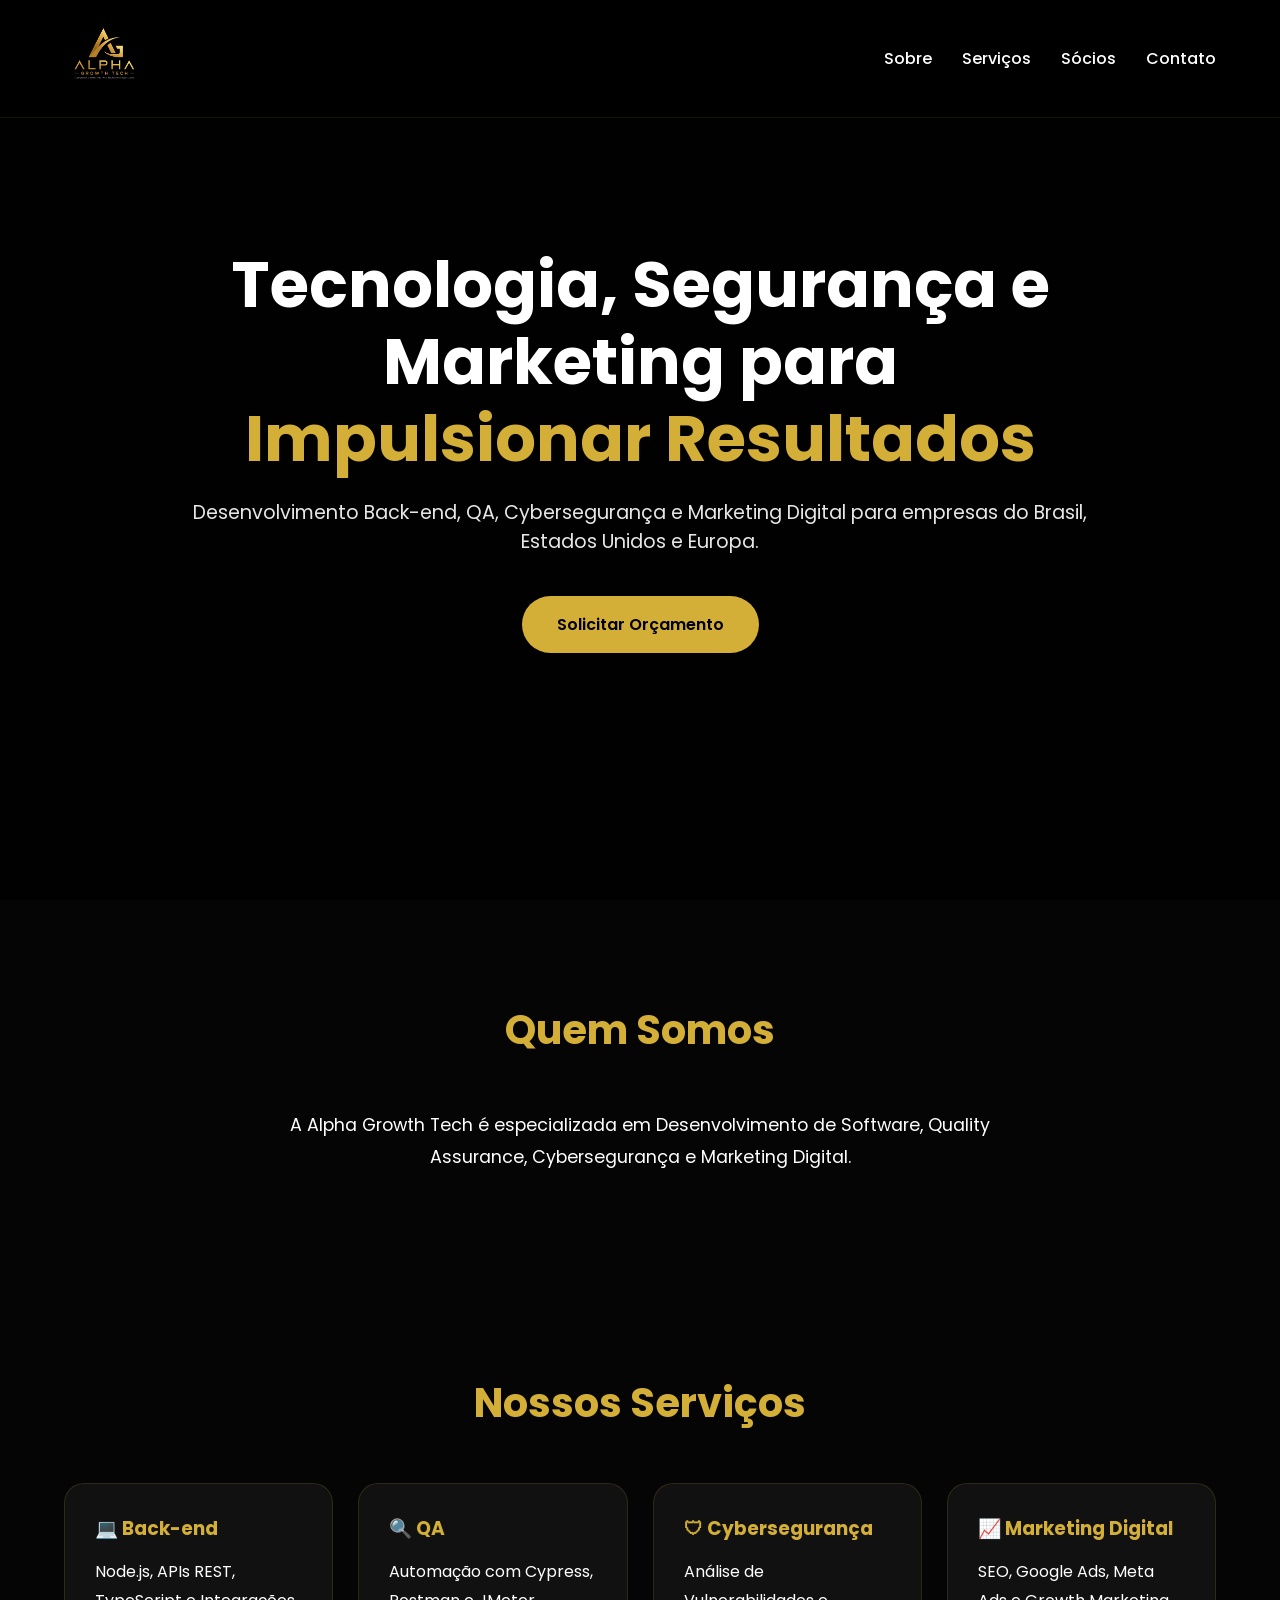
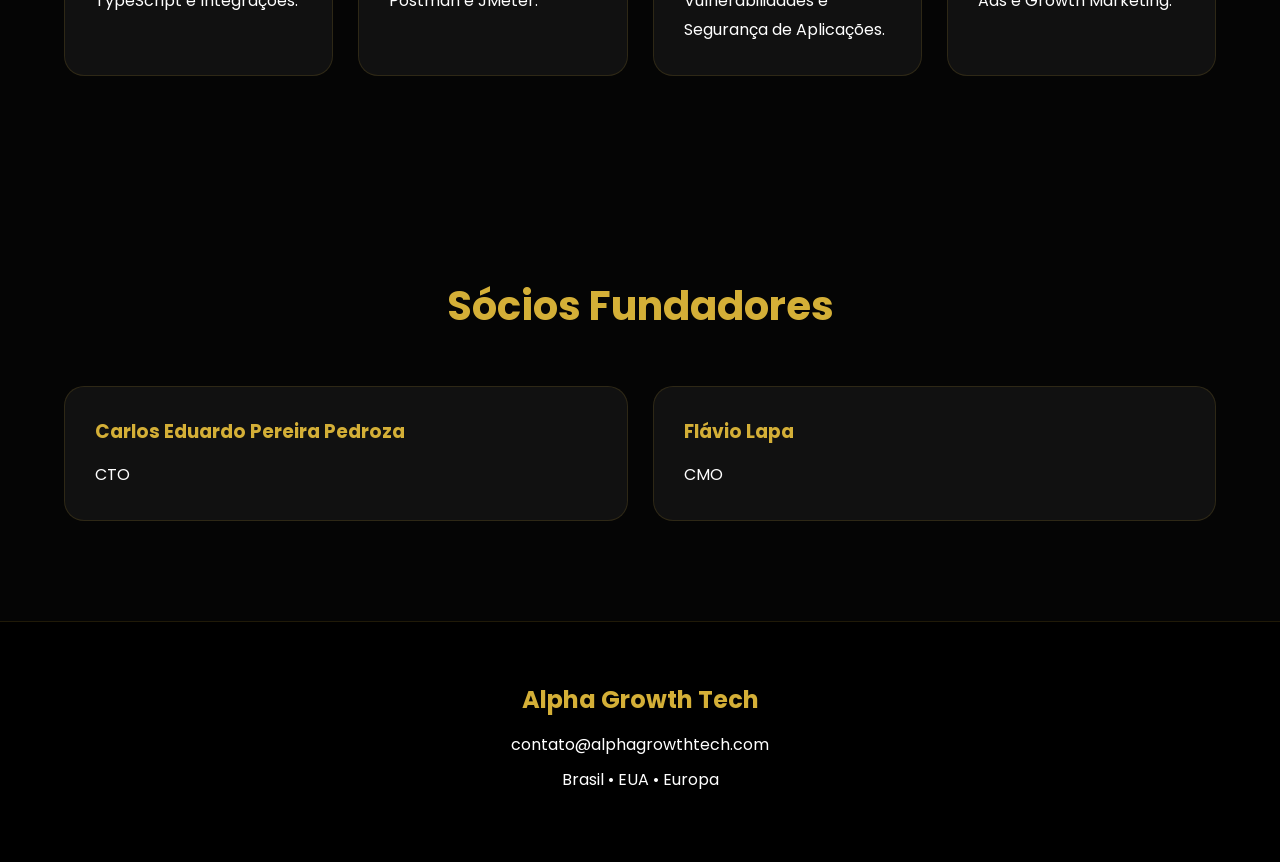
==== index.html @ e2455be3 "Primeira versão Alpha Growth Tech" ====
<!DOCTYPE html>
<html lang="pt-BR">
<head>
  <meta charset="UTF-8">
  <meta name="viewport" content="width=device-width, initial-scale=1.0">
  <title>Alpha Growth Tech</title>

  <link rel="stylesheet" href="css/style.css">

  <link href="https://fonts.googleapis.com/css2?family=Poppins:wght@300;400;500;600;700&display=swap" rel="stylesheet">
</head>

<body>

<header id="header">
  <div class="container nav">

    <div class="logo-container">
      <img src="assets/logo.png" alt="Alpha Growth Tech">
    </div>

    <nav>
      <a href="#sobre">Sobre</a>
      <a href="#servicos">Serviços</a>
      <a href="#socios">Sócios</a>
      <a href="#contato">Contato</a>
    </nav>

  </div>
</header>

<section class="hero">

  <div class="hero-content">

    <h1>
      Tecnologia, Segurança e Marketing para
      <span>Impulsionar Resultados</span>
    </h1>

    <p>
      Desenvolvimento Back-end, QA, Cybersegurança e Marketing Digital
      para empresas do Brasil, Estados Unidos e Europa.
    </p>

    <a href="#contato" class="btn">
      Solicitar Orçamento
    </a>

  </div>

</section>

<section id="sobre" class="section">

  <div class="container">

    <h2>Quem Somos</h2>

    <p>
      A Alpha Growth Tech é especializada em Desenvolvimento de Software,
      Quality Assurance, Cybersegurança e Marketing Digital.
    </p>

  </div>

</section>

<section id="servicos" class="section">

  <div class="container">

    <h2>Nossos Serviços</h2>

    <div class="cards">

      <div class="card">
        <h3>💻 Back-end</h3>
        <p>Node.js, APIs REST, TypeScript e Integrações.</p>
      </div>

      <div class="card">
        <h3>🔍 QA</h3>
        <p>Automação com Cypress, Postman e JMeter.</p>
      </div>

      <div class="card">
        <h3>🛡 Cybersegurança</h3>
        <p>Análise de Vulnerabilidades e Segurança de Aplicações.</p>
      </div>

      <div class="card">
        <h3>📈 Marketing Digital</h3>
        <p>SEO, Google Ads, Meta Ads e Growth Marketing.</p>
      </div>

    </div>

  </div>

</section>

<section id="socios" class="section">

  <div class="container">

    <h2>Sócios Fundadores</h2>

    <div class="cards">

      <div class="card">
        <h3>Carlos Eduardo Pereira Pedroza</h3>
        <p>CTO</p>
      </div>

      <div class="card">
        <h3>Flávio Lapa</h3>
        <p>CMO</p>
      </div>

    </div>

  </div>

</section>

<footer id="contato">

  <h2>Alpha Growth Tech</h2>

  <p>contato@alphagrowthtech.com</p>

  <p>Brasil • EUA • Europa</p>

</footer>

<script src="js/script.js"></script>

</body>
</html>
---- css/style.css ----
:root{
    --gold:#D4AF37;
    --gold-dark:#B8860B;
    --black:#050505;
    --dark:#111111;
    --white:#FFFFFF;
}

*{
    margin:0;
    padding:0;
    box-sizing:border-box;
    scroll-behavior:smooth;
}

body{
    font-family:'Poppins',sans-serif;
    background:var(--black);
    color:var(--white);
    overflow-x:hidden;
}

.container{
    width:90%;
    max-width:1200px;
    margin:auto;
}

/* HEADER */

header{
    position:fixed;
    width:100%;
    top:0;
    z-index:1000;
    background:rgba(0,0,0,.95);
    backdrop-filter:blur(10px);
    border-bottom:1px solid rgba(212,175,55,.1);
}

.nav{
    display:flex;
    justify-content:space-between;
    align-items:center;
    padding:15px 0;
}

.logo-container img{
    height:80px;
}

nav{
    display:flex;
    gap:30px;
}

nav a{
    text-decoration:none;
    color:white;
    transition:.3s;
    font-weight:500;
}

nav a:hover{
    color:var(--gold);
}

/* HERO */

.hero{
    min-height:100vh;

    display:flex;
    align-items:center;
    justify-content:center;
    text-align:center;

    background:
    linear-gradient(
    rgba(0,0,0,.85),
    rgba(0,0,0,.90)
    );
}

.hero-content{
    max-width:900px;
}

.hero h1{
    font-size:4rem;
    line-height:1.2;
    margin-bottom:20px;
}

.hero span{
    color:var(--gold);
}

.hero p{
    font-size:1.2rem;
    opacity:.9;
    margin-bottom:40px;
}

.btn{
    display:inline-block;

    padding:16px 35px;

    background:var(--gold);

    color:black;

    border-radius:50px;

    text-decoration:none;

    font-weight:600;

    transition:.3s;
}

.btn:hover{

    transform:translateY(-4px);

    box-shadow:
    0 0 30px rgba(212,175,55,.4);

}

/* SECTIONS */

.section{
    padding:100px 0;
}

.section h2{
    text-align:center;
    color:var(--gold);
    margin-bottom:50px;
    font-size:2.5rem;
}

/* CARDS */

.cards{

    display:grid;

    grid-template-columns:
    repeat(auto-fit,minmax(250px,1fr));

    gap:25px;

}

.card{

    background:var(--dark);

    padding:30px;

    border-radius:20px;

    border:1px solid rgba(212,175,55,.15);

    transition:.4s;

}

.card:hover{

    transform:translateY(-10px);

    border-color:var(--gold);

    box-shadow:
    0 0 30px rgba(212,175,55,.15);

}

.card h3{
    color:var(--gold);
    margin-bottom:15px;
}

.card p{
    line-height:1.8;
}

/* SOBRE */

#sobre p{
    text-align:center;
    max-width:800px;
    margin:auto;
    line-height:1.8;
    font-size:1.1rem;
}

/* FOOTER */

footer{

    background:#000;

    text-align:center;

    padding:60px 20px;

    border-top:
    1px solid rgba(212,175,55,.15);

}

footer h2{
    color:var(--gold);
    margin-bottom:15px;
}

footer p{
    margin-bottom:10px;
}

/* RESPONSIVO */

@media(max-width:768px){

.hero h1{
    font-size:2.3rem;
}

.hero p{
    font-size:1rem;
}

.nav{
    flex-direction:column;
}

nav{
    margin-top:15px;
    flex-wrap:wrap;
    justify-content:center;
}

.logo-container img{
    height:60px;
}

}
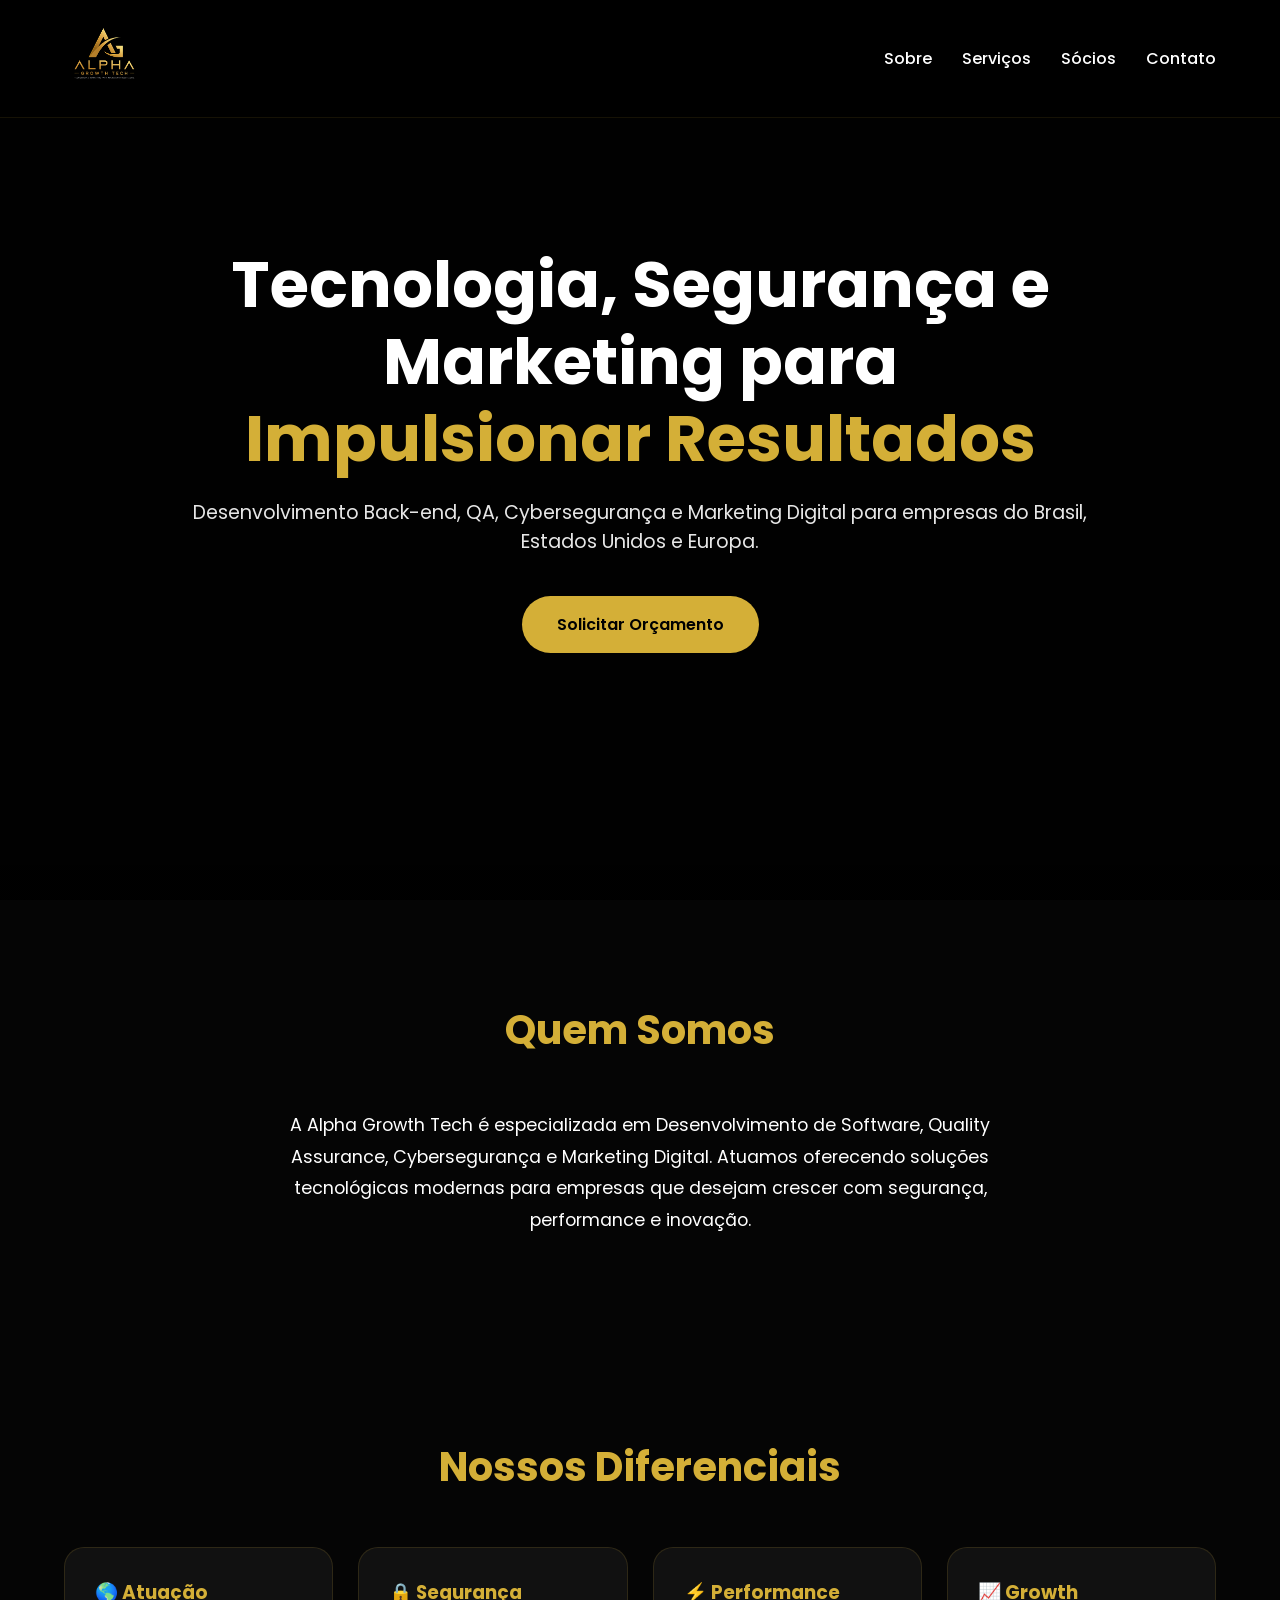
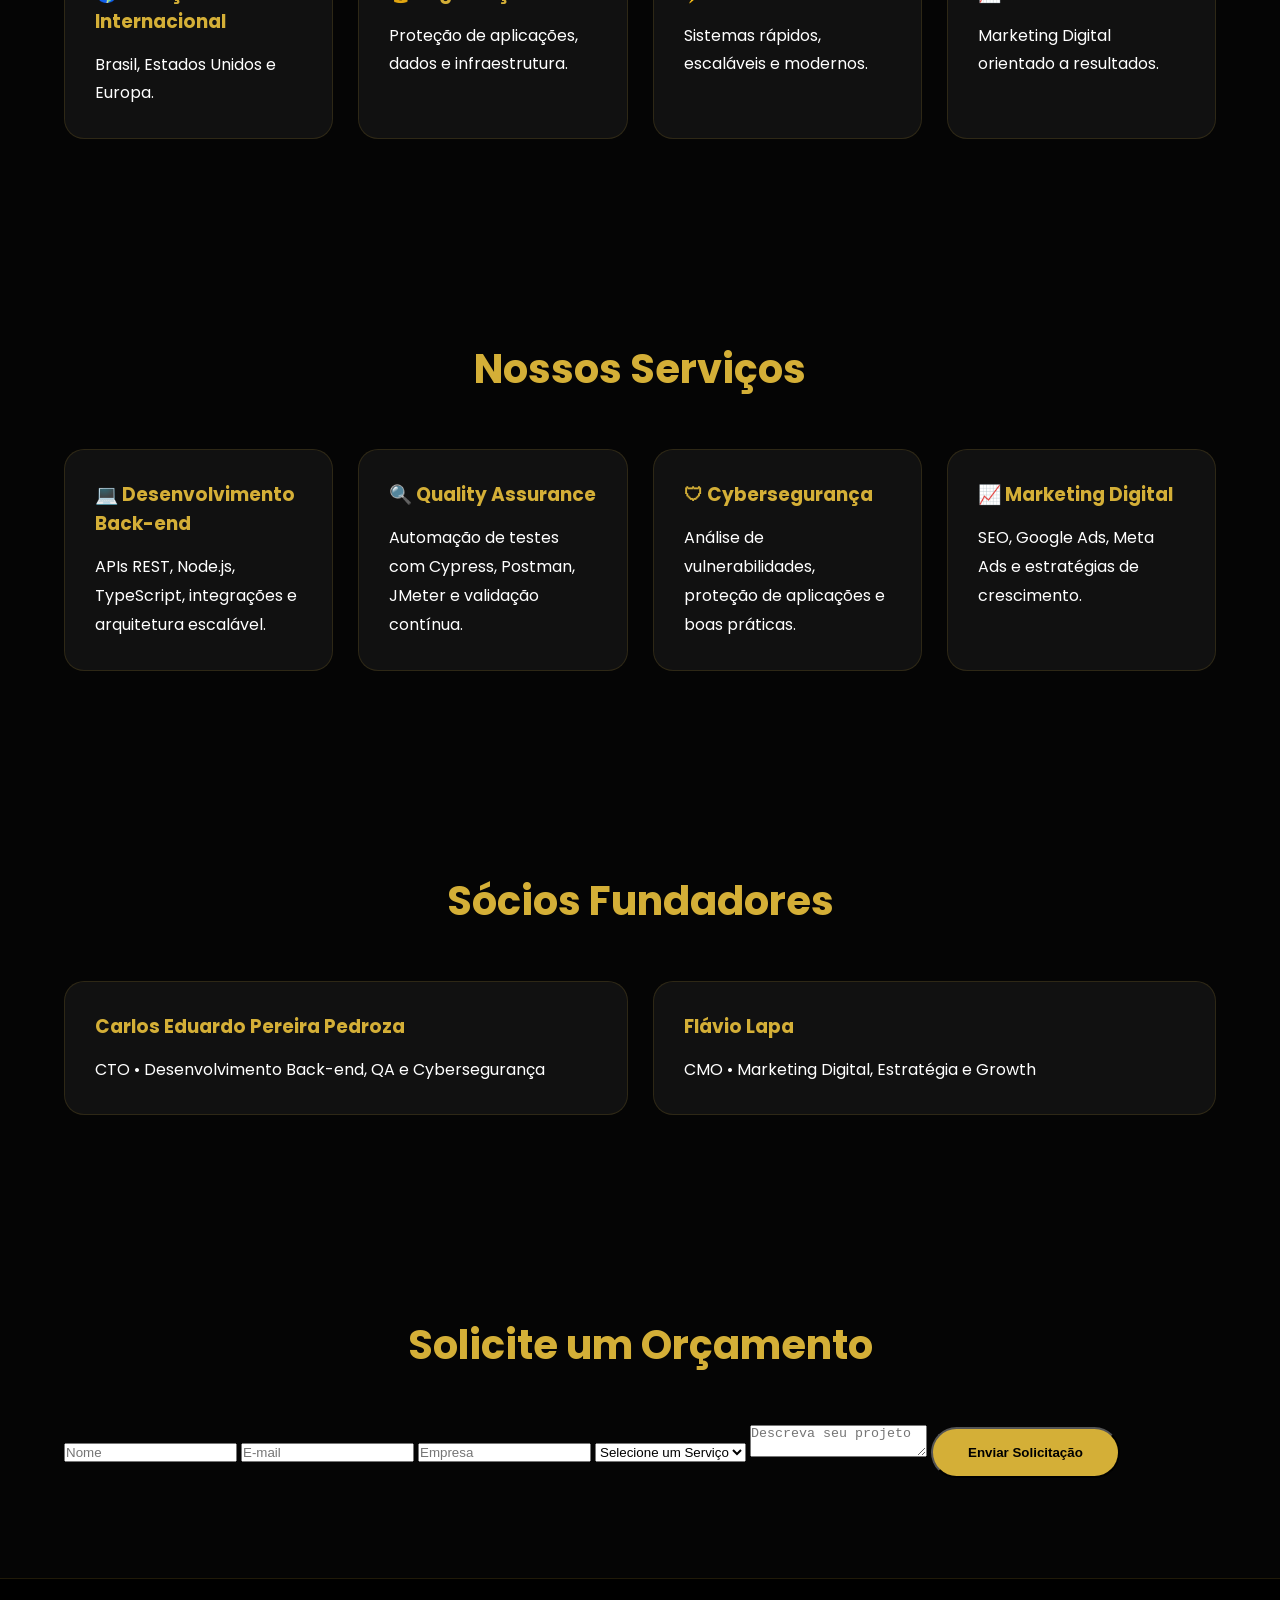
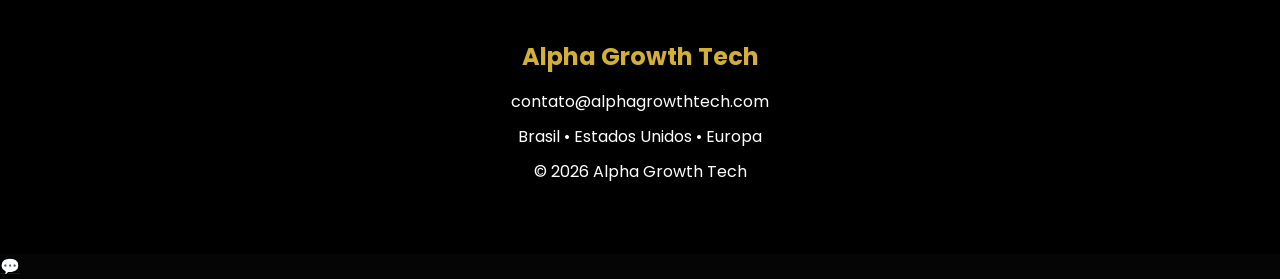
==== commit aafde98c: "Adiciona arquivo melhorias.md com checklist de melhorias futuras" ====
--- a/index.html
+++ b/index.html
@@ -2,141 +2,130 @@
 <!DOCTYPE html>
 <html lang="pt-BR">
 <head>
-  <meta charset="UTF-8">
-  <meta name="viewport" content="width=device-width, initial-scale=1.0">
-  <title>Alpha Growth Tech</title>
-
-  <link rel="stylesheet" href="css/style.css">
-
-  <link href="https://fonts.googleapis.com/css2?family=Poppins:wght@300;400;500;600;700&display=swap" rel="stylesheet">
+    <meta charset="UTF-8">
+    <meta name="viewport" content="width=device-width, initial-scale=1.0">
+    <title>Alpha Growth Tech</title>
+    <link rel="stylesheet" href="css/style.css">
+    <link href="https://fonts.googleapis.com/css2?family=Poppins:wght@300;400;500;600;700&display=swap" rel="stylesheet">
 </head>
-
 <body>
 
-<header id="header">
-  <div class="container nav">
+    <!-- HEADER -->
+    <header id="header">
+        <div class="container nav">
+            <div class="logo-container">
+                <img src="assets/logo.png" alt="Alpha Growth Tech" loading="lazy">
+            </div>
 
-    <div class="logo-container">
-      <img src="assets/logo.png" alt="Alpha Growth Tech">
-    </div>
+            <!-- Menu sempre visível -->
+            <nav>
+                <a href="#sobre">Sobre</a>
+                <a href="#servicos">Serviços</a>
+                <a href="#socios">Sócios</a>
+                <a href="#contato">Contato</a>
+            </nav>
+        </div>
+    </header>
 
-    <nav>
-      <a href="#sobre">Sobre</a>
-      <a href="#servicos">Serviços</a>
-      <a href="#socios">Sócios</a>
-      <a href="#contato">Contato</a>
-    </nav>
+    <!-- HERO -->
+    <section class="hero">
+        <div class="hero-content">
+            <h1>
+                Tecnologia, Segurança e Marketing para
+                <span>Impulsionar Resultados</span>
+            </h1>
+            <p>
+                Desenvolvimento Back-end, QA, Cybersegurança e Marketing Digital
+                para empresas do Brasil, Estados Unidos e Europa.
+            </p>
+            <a href="#contato" class="btn">Solicitar Orçamento</a>
+        </div>
+    </section>
 
-  </div>
-</header>
+    <!-- SOBRE -->
+    <section id="sobre" class="section">
+        <div class="container">
+            <h2>Quem Somos</h2>
+            <p>
+                A Alpha Growth Tech é especializada em Desenvolvimento de Software,
+                Quality Assurance, Cybersegurança e Marketing Digital.
+                Atuamos oferecendo soluções tecnológicas modernas para empresas
+                que desejam crescer com segurança, performance e inovação.
+            </p>
+        </div>
+    </section>
 
-<section class="hero">
+    <!-- ESTATÍSTICAS -->
+    <section class="section stats">
+        <div class="container">
+            <h2>Nossos Diferenciais</h2>
+            <div class="cards">
+                <div class="card"><h3>🌎 Atuação Internacional</h3><p>Brasil, Estados Unidos e Europa.</p></div>
+                <div class="card"><h3>🔒 Segurança</h3><p>Proteção de aplicações, dados e infraestrutura.</p></div>
+                <div class="card"><h3>⚡ Performance</h3><p>Sistemas rápidos, escaláveis e modernos.</p></div>
+                <div class="card"><h3>📈 Growth</h3><p>Marketing Digital orientado a resultados.</p></div>
+            </div>
+        </div>
+    </section>
 
-  <div class="hero-content">
+    <!-- SERVIÇOS -->
+    <section id="servicos" class="section">
+        <div class="container">
+            <h2>Nossos Serviços</h2>
+            <div class="cards">
+                <div class="card"><h3>💻 Desenvolvimento Back-end</h3><p>APIs REST, Node.js, TypeScript, integrações e arquitetura escalável.</p></div>
+                <div class="card"><h3>🔍 Quality Assurance</h3><p>Automação de testes com Cypress, Postman, JMeter e validação contínua.</p></div>
+                <div class="card"><h3>🛡 Cybersegurança</h3><p>Análise de vulnerabilidades, proteção de aplicações e boas práticas.</p></div>
+                <div class="card"><h3>📈 Marketing Digital</h3><p>SEO, Google Ads, Meta Ads e estratégias de crescimento.</p></div>
+            </div>
+        </div>
+    </section>
 
-    <h1>
-      Tecnologia, Segurança e Marketing para
-      <span>Impulsionar Resultados</span>
-    </h1>
+    <!-- SÓCIOS -->
+    <section id="socios" class="section">
+        <div class="container">
+            <h2>Sócios Fundadores</h2>
+            <div class="cards">
+                <div class="card"><h3>Carlos Eduardo Pereira Pedroza</h3><p>CTO • Desenvolvimento Back-end, QA e Cybersegurança</p></div>
+                <div class="card"><h3>Flávio Lapa</h3><p>CMO • Marketing Digital, Estratégia e Growth</p></div>
+            </div>
+        </div>
+    </section>
 
-    <p>
-      Desenvolvimento Back-end, QA, Cybersegurança e Marketing Digital
-      para empresas do Brasil, Estados Unidos e Europa.
-    </p>
+    <!-- CONTATO -->
+    <section id="contato" class="section">
+        <div class="container">
+            <h2>Solicite um Orçamento</h2>
+            <form class="contact-form" action="https://formsubmit.co/contato@alphagrowthtech.com" method="POST">
+                <input type="text" name="nome" placeholder="Nome" required>
+                <input type="email" name="email" placeholder="E-mail" required>
+                <input type="text" name="empresa" placeholder="Empresa">
+                <select name="servico">
+                    <option>Selecione um Serviço</option>
+                    <option>Back-end</option>
+                    <option>QA</option>
+                    <option>Cybersegurança</option>
+                    <option>Marketing Digital</option>
+                </select>
+                <textarea name="mensagem" placeholder="Descreva seu projeto"></textarea>
+                <button type="submit" class="btn">Enviar Solicitação</button>
+            </form>
+        </div>
+    </section>
 
-    <a href="#contato" class="btn">
-      Solicitar Orçamento
+    <!-- FOOTER -->
+    <footer id="footer">
+        <h2>Alpha Growth Tech</h2>
+        <p>contato@alphagrowthtech.com</p>
+        <p>Brasil • Estados Unidos • Europa</p>
+        <p>© 2026 Alpha Growth Tech</p>
+    </footer>
+
+    <!-- WHATSAPP -->
+    <a href="https://wa.me/55525252525" class="whatsapp" target="_blank" rel="noopener noreferrer" aria-label="Abrir conversa no WhatsApp">
+        💬
     </a>
 
-  </div>
-
-</section>
-
-<section id="sobre" class="section">
-
-  <div class="container">
-
-    <h2>Quem Somos</h2>
-
-    <p>
-      A Alpha Growth Tech é especializada em Desenvolvimento de Software,
-      Quality Assurance, Cybersegurança e Marketing Digital.
-    </p>
-
-  </div>
-
-</section>
-
-<section id="servicos" class="section">
-
-  <div class="container">
-
-    <h2>Nossos Serviços</h2>
-
-    <div class="cards">
-
-      <div class="card">
-        <h3>💻 Back-end</h3>
-        <p>Node.js, APIs REST, TypeScript e Integrações.</p>
-      </div>
-
-      <div class="card">
-        <h3>🔍 QA</h3>
-        <p>Automação com Cypress, Postman e JMeter.</p>
-      </div>
-
-      <div class="card">
-        <h3>🛡 Cybersegurança</h3>
-        <p>Análise de Vulnerabilidades e Segurança de Aplicações.</p>
-      </div>
-
-      <div class="card">
-        <h3>📈 Marketing Digital</h3>
-        <p>SEO, Google Ads, Meta Ads e Growth Marketing.</p>
-      </div>
-
-    </div>
-
-  </div>
-
-</section>
-
-<section id="socios" class="section">
-
-  <div class="container">
-
-    <h2>Sócios Fundadores</h2>
-
-    <div class="cards">
-
-      <div class="card">
-        <h3>Carlos Eduardo Pereira Pedroza</h3>
-        <p>CTO</p>
-      </div>
-
-      <div class="card">
-        <h3>Flávio Lapa</h3>
-        <p>CMO</p>
-      </div>
-
-    </div>
-
-  </div>
-
-</section>
-
-<footer id="contato">
-
-  <h2>Alpha Growth Tech</h2>
-
-  <p>contato@alphagrowthtech.com</p>
-
-  <p>Brasil • EUA • Europa</p>
-
-</footer>
-
-<script src="js/script.js"></script>
-
+    <!-- Sem script para menu -->
 </body>
 </html>
-
--- a/css/style.css
+++ b/css/style.css
@@ -34,7 +34,9 @@
     top:0;
     z-index:1000;
     background:rgba(0,0,0,.95);
-    backdrop-filter:blur(10px);
+    
+    /* backdrop-filter:blur(10px);/* fallback para navegadores sem suporte */
+    
     border-bottom:1px solid rgba(212,175,55,.1);
 }
 
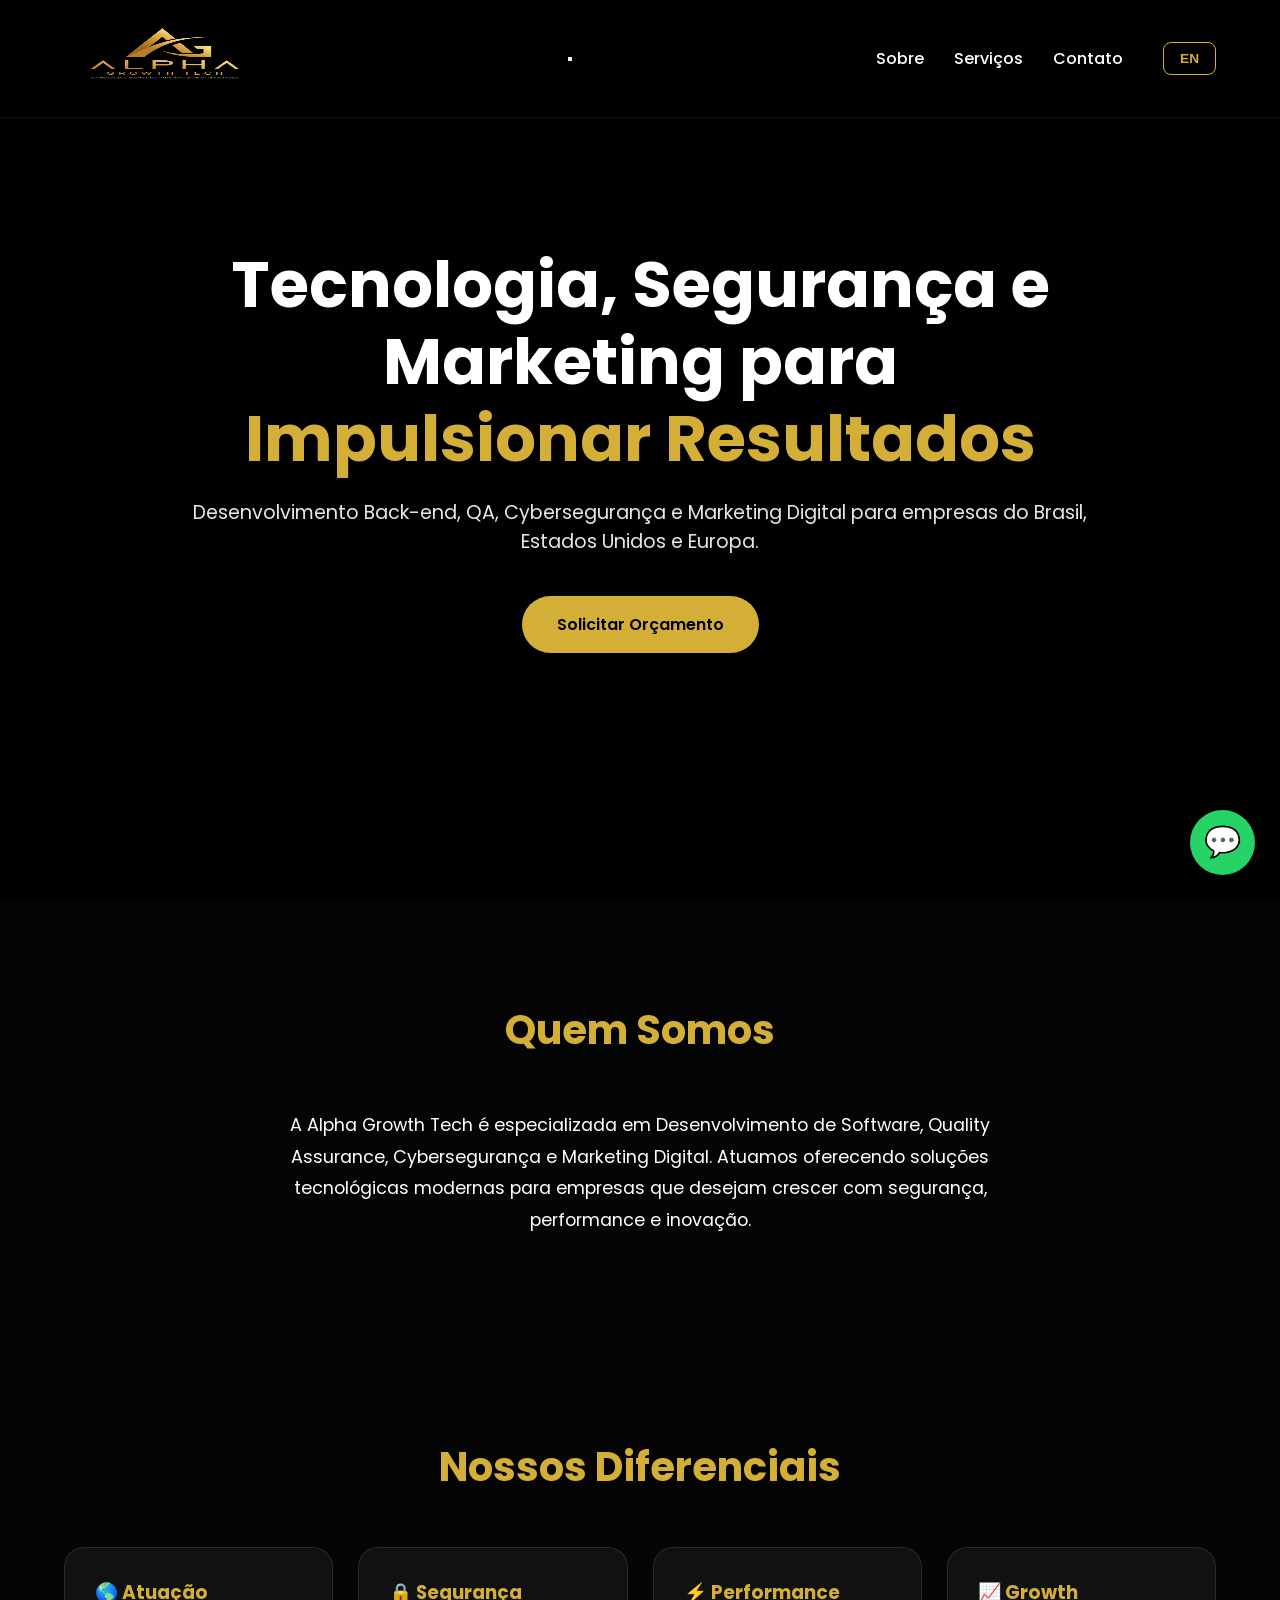
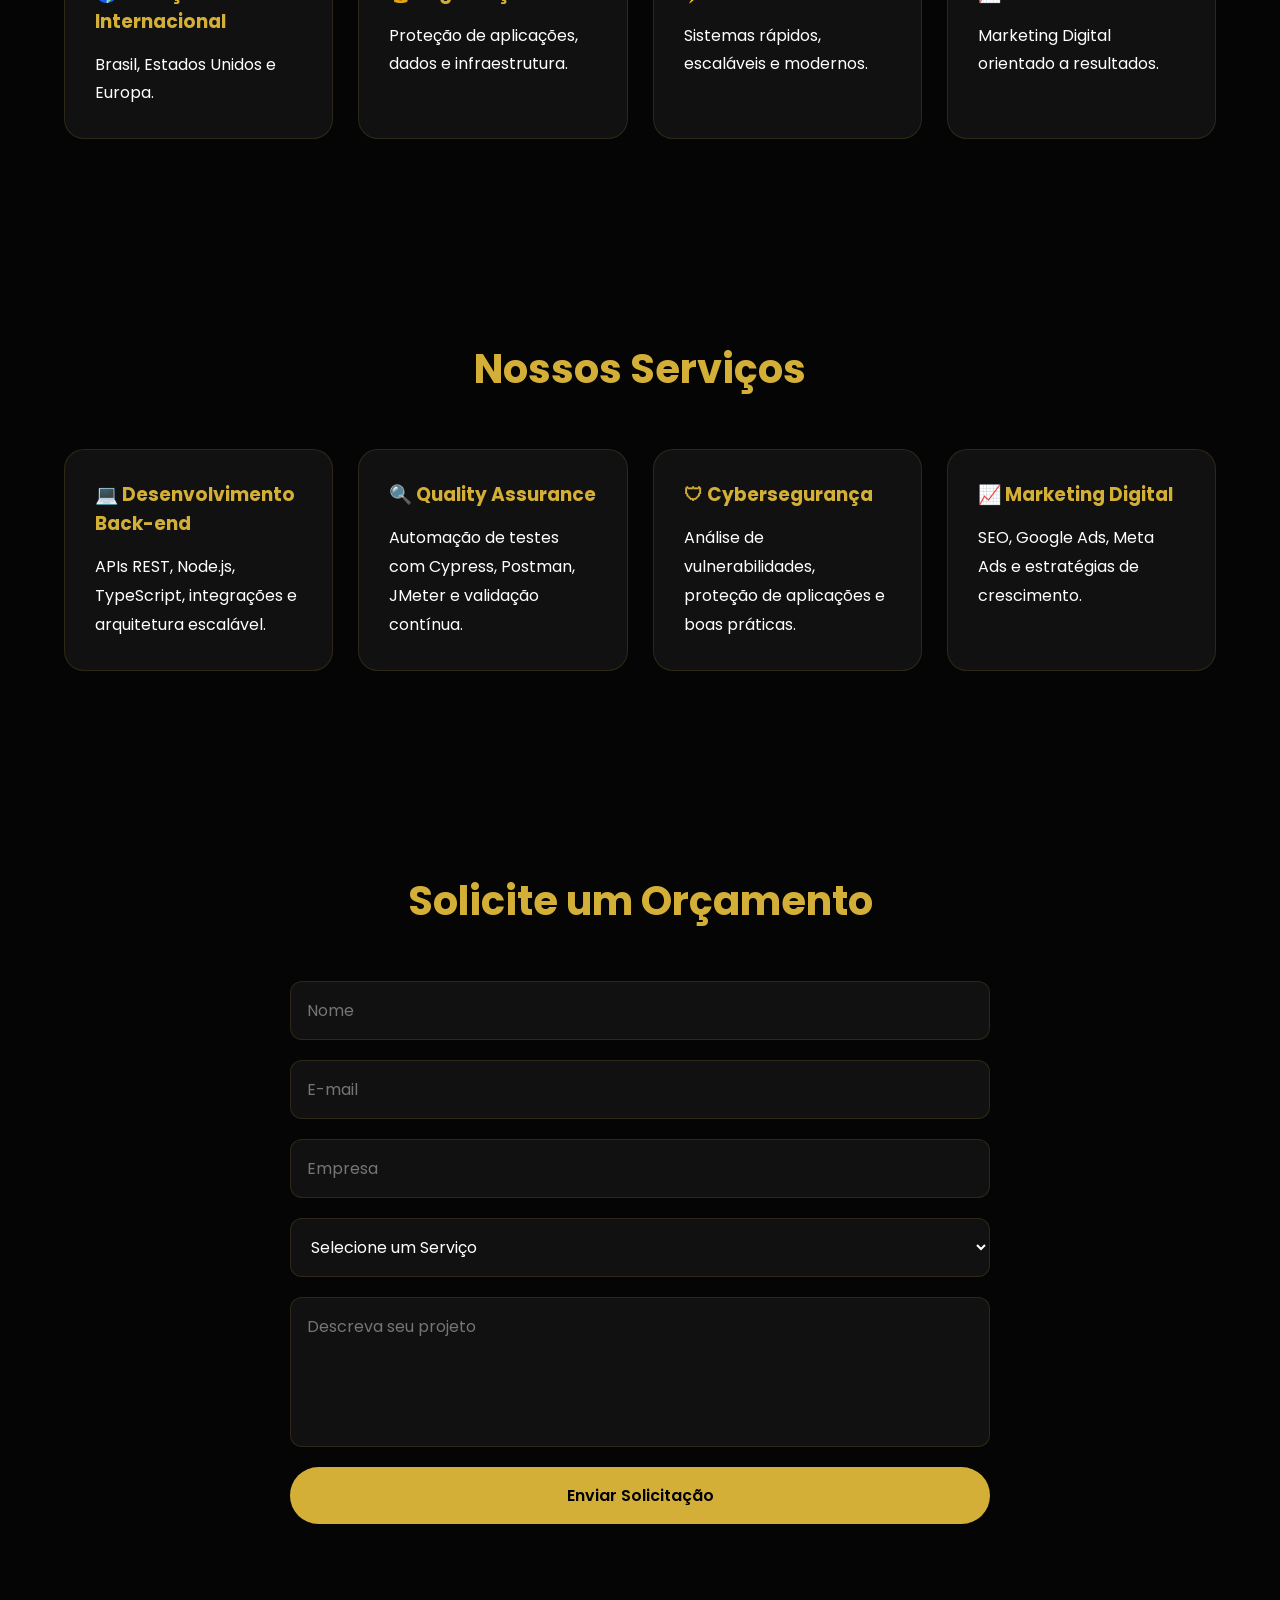
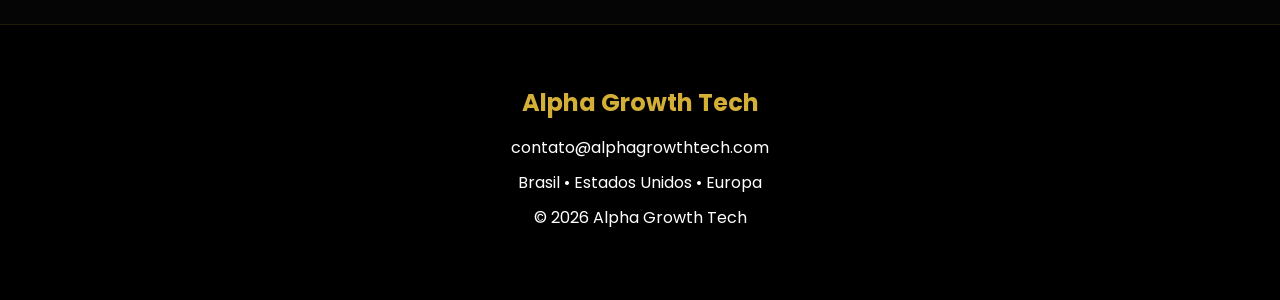
==== commit 422f9c97: "Ajusta SEO para usar URL da Vercel ate registro do dominio" ====
--- a/index.html
+++ b/index.html
@@ -1,9 +1,28 @@
-
 <!DOCTYPE html>
 <html lang="pt-BR">
 <head>
     <meta charset="UTF-8">
     <meta name="viewport" content="width=device-width, initial-scale=1.0">
+    <meta name="description" content="Alpha Growth Tech - Desenvolvimento Back-end, QA, Cybersegurança e Marketing Digital para empresas do Brasil, Estados Unidos e Europa.">
+    <meta name="keywords" content="back-end, QA, cybersegurança, marketing digital, desenvolvimento de software">
+    <meta name="author" content="Alpha Growth Tech">
+    <link rel="canonical" href="https://alpha-growth-tech.vercel.app/">
+    <link rel="icon" href="assets/logo.png" type="image/png">
+
+    <!-- Open Graph / Facebook, WhatsApp, LinkedIn -->
+    <meta property="og:type" content="website">
+    <meta property="og:url" content="https://alpha-growth-tech.vercel.app/">
+    <meta property="og:title" content="Alpha Growth Tech | Tecnologia, Segurança e Marketing">
+    <meta property="og:description" content="Desenvolvimento Back-end, QA, Cybersegurança e Marketing Digital para empresas do Brasil, Estados Unidos e Europa.">
+    <meta property="og:image" content="https://alpha-growth-tech.vercel.app/assets/logo.png">
+    <meta property="og:locale" content="pt_BR">
+
+    <!-- Twitter Card -->
+    <meta name="twitter:card" content="summary_large_image">
+    <meta name="twitter:title" content="Alpha Growth Tech | Tecnologia, Segurança e Marketing">
+    <meta name="twitter:description" content="Desenvolvimento Back-end, QA, Cybersegurança e Marketing Digital para empresas do Brasil, Estados Unidos e Europa.">
+    <meta name="twitter:image" content="https://alpha-growth-tech.vercel.app/assets/logo.png">
+
     <title>Alpha Growth Tech</title>
     <link rel="stylesheet" href="css/style.css">
     <link href="https://fonts.googleapis.com/css2?family=Poppins:wght@300;400;500;600;700&display=swap" rel="stylesheet">
@@ -14,15 +33,20 @@
     <header id="header">
         <div class="container nav">
             <div class="logo-container">
-                <img src="assets/logo.png" alt="Alpha Growth Tech" loading="lazy">
+                <img src="assets/logo.png" alt="Alpha Growth Tech - Logo" loading="lazy" width="200" height="80">
             </div>
 
-            <!-- Menu sempre visível -->
-            <nav>
-                <a href="#sobre">Sobre</a>
-                <a href="#servicos">Serviços</a>
-                <a href="#socios">Sócios</a>
-                <a href="#contato">Contato</a>
+            <button id="menu-toggle" class="menu-toggle" type="button" aria-label="Abrir menu" aria-expanded="false">
+                <span></span>
+                <span></span>
+                <span></span>
+            </button>
+
+            <nav id="main-nav">
+                <a href="#sobre" data-pt="Sobre" data-en="About">Sobre</a>
+                <a href="#servicos" data-pt="Serviços" data-en="Services">Serviços</a>
+                <a href="#contato" data-pt="Contato" data-en="Contact">Contato</a>
+                <button id="lang-toggle" class="lang-btn" type="button" aria-label="Switch language">EN</button>
             </nav>
         </div>
     </header>
@@ -30,23 +54,23 @@
     <!-- HERO -->
     <section class="hero">
         <div class="hero-content">
-            <h1>
+            <h1 data-pt="Tecnologia, Segurança e Marketing para <span>Impulsionar Resultados</span>" data-en="Technology, Security and Marketing to <span>Drive Results</span>">
                 Tecnologia, Segurança e Marketing para
                 <span>Impulsionar Resultados</span>
             </h1>
-            <p>
+            <p data-pt="Desenvolvimento Back-end, QA, Cybersegurança e Marketing Digital para empresas do Brasil, Estados Unidos e Europa." data-en="Back-end Development, QA, Cybersecurity and Digital Marketing for companies in Brazil, the United States and Europe.">
                 Desenvolvimento Back-end, QA, Cybersegurança e Marketing Digital
                 para empresas do Brasil, Estados Unidos e Europa.
             </p>
-            <a href="#contato" class="btn">Solicitar Orçamento</a>
+            <a href="#contato" class="btn" data-pt="Solicitar Orçamento" data-en="Request a Quote">Solicitar Orçamento</a>
         </div>
     </section>
 
     <!-- SOBRE -->
     <section id="sobre" class="section">
         <div class="container">
-            <h2>Quem Somos</h2>
-            <p>
+            <h2 data-pt="Quem Somos" data-en="Who We Are">Quem Somos</h2>
+            <p data-pt="A Alpha Growth Tech é especializada em Desenvolvimento de Software, Quality Assurance, Cybersegurança e Marketing Digital. Atuamos oferecendo soluções tecnológicas modernas para empresas que desejam crescer com segurança, performance e inovação." data-en="Alpha Growth Tech specializes in Software Development, Quality Assurance, Cybersecurity and Digital Marketing. We offer modern technology solutions for companies that want to grow with security, performance and innovation.">
                 A Alpha Growth Tech é especializada em Desenvolvimento de Software,
                 Quality Assurance, Cybersegurança e Marketing Digital.
                 Atuamos oferecendo soluções tecnológicas modernas para empresas
@@ -58,12 +82,24 @@
     <!-- ESTATÍSTICAS -->
     <section class="section stats">
         <div class="container">
-            <h2>Nossos Diferenciais</h2>
+            <h2 data-pt="Nossos Diferenciais" data-en="What Sets Us Apart">Nossos Diferenciais</h2>
             <div class="cards">
-                <div class="card"><h3>🌎 Atuação Internacional</h3><p>Brasil, Estados Unidos e Europa.</p></div>
-                <div class="card"><h3>🔒 Segurança</h3><p>Proteção de aplicações, dados e infraestrutura.</p></div>
-                <div class="card"><h3>⚡ Performance</h3><p>Sistemas rápidos, escaláveis e modernos.</p></div>
-                <div class="card"><h3>📈 Growth</h3><p>Marketing Digital orientado a resultados.</p></div>
+                <div class="card">
+                    <h3 data-pt="🌎 Atuação Internacional" data-en="🌎 Global Reach">🌎 Atuação Internacional</h3>
+                    <p data-pt="Brasil, Estados Unidos e Europa." data-en="Brazil, United States and Europe.">Brasil, Estados Unidos e Europa.</p>
+                </div>
+                <div class="card">
+                    <h3 data-pt="🔒 Segurança" data-en="🔒 Security">🔒 Segurança</h3>
+                    <p data-pt="Proteção de aplicações, dados e infraestrutura." data-en="Protection for applications, data and infrastructure.">Proteção de aplicações, dados e infraestrutura.</p>
+                </div>
+                <div class="card">
+                    <h3 data-pt="⚡ Performance" data-en="⚡ Performance">⚡ Performance</h3>
+                    <p data-pt="Sistemas rápidos, escaláveis e modernos." data-en="Fast, scalable and modern systems.">Sistemas rápidos, escaláveis e modernos.</p>
+                </div>
+                <div class="card">
+                    <h3 data-pt="📈 Growth" data-en="📈 Growth">📈 Growth</h3>
+                    <p data-pt="Marketing Digital orientado a resultados." data-en="Results-driven Digital Marketing.">Marketing Digital orientado a resultados.</p>
+                </div>
             </div>
         </div>
     </section>
@@ -71,23 +107,24 @@
     <!-- SERVIÇOS -->
     <section id="servicos" class="section">
         <div class="container">
-            <h2>Nossos Serviços</h2>
+            <h2 data-pt="Nossos Serviços" data-en="Our Services">Nossos Serviços</h2>
             <div class="cards">
-                <div class="card"><h3>💻 Desenvolvimento Back-end</h3><p>APIs REST, Node.js, TypeScript, integrações e arquitetura escalável.</p></div>
-                <div class="card"><h3>🔍 Quality Assurance</h3><p>Automação de testes com Cypress, Postman, JMeter e validação contínua.</p></div>
-                <div class="card"><h3>🛡 Cybersegurança</h3><p>Análise de vulnerabilidades, proteção de aplicações e boas práticas.</p></div>
-                <div class="card"><h3>📈 Marketing Digital</h3><p>SEO, Google Ads, Meta Ads e estratégias de crescimento.</p></div>
-            </div>
-        </div>
-    </section>
-
-    <!-- SÓCIOS -->
-    <section id="socios" class="section">
-        <div class="container">
-            <h2>Sócios Fundadores</h2>
-            <div class="cards">
-                <div class="card"><h3>Carlos Eduardo Pereira Pedroza</h3><p>CTO • Desenvolvimento Back-end, QA e Cybersegurança</p></div>
-                <div class="card"><h3>Flávio Lapa</h3><p>CMO • Marketing Digital, Estratégia e Growth</p></div>
+                <div class="card">
+                    <h3 data-pt="💻 Desenvolvimento Back-end" data-en="💻 Back-end Development">💻 Desenvolvimento Back-end</h3>
+                    <p data-pt="APIs REST, Node.js, TypeScript, integrações e arquitetura escalável." data-en="REST APIs, Node.js, TypeScript, integrations and scalable architecture.">APIs REST, Node.js, TypeScript, integrações e arquitetura escalável.</p>
+                </div>
+                <div class="card">
+                    <h3 data-pt="🔍 Quality Assurance" data-en="🔍 Quality Assurance">🔍 Quality Assurance</h3>
+                    <p data-pt="Automação de testes com Cypress, Postman, JMeter e validação contínua." data-en="Test automation with Cypress, Postman, JMeter and continuous validation.">Automação de testes com Cypress, Postman, JMeter e validação contínua.</p>
+                </div>
+                <div class="card">
+                    <h3 data-pt="🛡 Cybersegurança" data-en="🛡 Cybersecurity">🛡 Cybersegurança</h3>
+                    <p data-pt="Análise de vulnerabilidades, proteção de aplicações e boas práticas." data-en="Vulnerability assessment, application protection and best practices.">Análise de vulnerabilidades, proteção de aplicações e boas práticas.</p>
+                </div>
+                <div class="card">
+                    <h3 data-pt="📈 Marketing Digital" data-en="📈 Digital Marketing">📈 Marketing Digital</h3>
+                    <p data-pt="SEO, Google Ads, Meta Ads e estratégias de crescimento." data-en="SEO, Google Ads, Meta Ads and growth strategies.">SEO, Google Ads, Meta Ads e estratégias de crescimento.</p>
+                </div>
             </div>
         </div>
     </section>
@@ -95,20 +132,20 @@
     <!-- CONTATO -->
     <section id="contato" class="section">
         <div class="container">
-            <h2>Solicite um Orçamento</h2>
+            <h2 data-pt="Solicite um Orçamento" data-en="Request a Quote">Solicite um Orçamento</h2>
             <form class="contact-form" action="https://formsubmit.co/contato@alphagrowthtech.com" method="POST">
-                <input type="text" name="nome" placeholder="Nome" required>
-                <input type="email" name="email" placeholder="E-mail" required>
-                <input type="text" name="empresa" placeholder="Empresa">
-                <select name="servico">
-                    <option>Selecione um Serviço</option>
-                    <option>Back-end</option>
-                    <option>QA</option>
-                    <option>Cybersegurança</option>
-                    <option>Marketing Digital</option>
+                <input type="text" name="nome" data-pt-placeholder="Nome" data-en-placeholder="Name" placeholder="Nome" required>
+                <input type="email" name="email" data-pt-placeholder="E-mail" data-en-placeholder="Email" placeholder="E-mail" required>
+                <input type="text" name="empresa" data-pt-placeholder="Empresa" data-en-placeholder="Company" placeholder="Empresa">
+                <select name="servico" required>
+                    <option value="" data-pt="Selecione um Serviço" data-en="Select a Service">Selecione um Serviço</option>
+                    <option data-pt="Back-end" data-en="Back-end">Back-end</option>
+                    <option data-pt="QA" data-en="QA">QA</option>
+                    <option data-pt="Cybersegurança" data-en="Cybersecurity">Cybersegurança</option>
+                    <option data-pt="Marketing Digital" data-en="Digital Marketing">Marketing Digital</option>
                 </select>
-                <textarea name="mensagem" placeholder="Descreva seu projeto"></textarea>
-                <button type="submit" class="btn">Enviar Solicitação</button>
+                <textarea name="mensagem" data-pt-placeholder="Descreva seu projeto" data-en-placeholder="Describe your project" placeholder="Descreva seu projeto"></textarea>
+                <button type="submit" class="btn" data-pt="Enviar Solicitação" data-en="Send Request">Enviar Solicitação</button>
             </form>
         </div>
     </section>
@@ -117,15 +154,65 @@
     <footer id="footer">
         <h2>Alpha Growth Tech</h2>
         <p>contato@alphagrowthtech.com</p>
-        <p>Brasil • Estados Unidos • Europa</p>
+        <p data-pt="Brasil • Estados Unidos • Europa" data-en="Brazil • United States • Europe">Brasil • Estados Unidos • Europa</p>
         <p>© 2026 Alpha Growth Tech</p>
     </footer>
 
     <!-- WHATSAPP -->
-    <a href="https://wa.me/55525252525" class="whatsapp" target="_blank" rel="noopener noreferrer" aria-label="Abrir conversa no WhatsApp">
+    <a href="https://wa.me/5547988567547" class="whatsapp" target="_blank" rel="noopener noreferrer" aria-label="Abrir conversa no WhatsApp">
         💬
     </a>
 
-    <!-- Sem script para menu -->
+    <script>
+        (function () {
+            const menuBtn = document.getElementById('menu-toggle');
+            const mainNav = document.getElementById('main-nav');
+
+            menuBtn.addEventListener('click', function () {
+                const isOpen = mainNav.classList.toggle('open');
+                menuBtn.classList.toggle('active', isOpen);
+                menuBtn.setAttribute('aria-expanded', isOpen ? 'true' : 'false');
+            });
+
+            mainNav.querySelectorAll('a').forEach(function (link) {
+                link.addEventListener('click', function () {
+                    mainNav.classList.remove('open');
+                    menuBtn.classList.remove('active');
+                    menuBtn.setAttribute('aria-expanded', 'false');
+                });
+            });
+        })();
+
+        (function () {
+            const toggleBtn = document.getElementById('lang-toggle');
+            let currentLang = localStorage.getItem('agt-lang') || 'pt';
+
+            function applyLang(lang) {
+                document.documentElement.lang = lang === 'en' ? 'en' : 'pt-BR';
+
+                document.querySelectorAll('[data-pt]').forEach(el => {
+                    const text = lang === 'en' ? el.getAttribute('data-en') : el.getAttribute('data-pt');
+                    if (text !== null) el.innerHTML = text;
+                });
+
+                document.querySelectorAll('[data-pt-placeholder]').forEach(el => {
+                    const text = lang === 'en'
+                        ? el.getAttribute('data-en-placeholder')
+                        : el.getAttribute('data-pt-placeholder');
+                    if (text !== null) el.setAttribute('placeholder', text);
+                });
+
+                toggleBtn.textContent = lang === 'en' ? 'PT' : 'EN';
+                localStorage.setItem('agt-lang', lang);
+                currentLang = lang;
+            }
+
+            toggleBtn.addEventListener('click', function () {
+                applyLang(currentLang === 'en' ? 'pt' : 'en');
+            });
+
+            applyLang(currentLang);
+        })();
+    </script>
 </body>
 </html>
--- a/css/style.css
+++ b/css/style.css
@@ -53,6 +53,7 @@
 
 nav{
     display:flex;
+    align-items:center;
     gap:30px;
 }
 
@@ -67,6 +68,26 @@
     color:var(--gold);
 }
 
+/* BOTÃO DE IDIOMA */
+
+.lang-btn{
+    margin-left:10px;
+    padding:8px 16px;
+    background:transparent;
+    border:1px solid var(--gold);
+    color:var(--gold);
+    border-radius:8px;
+    font-size:.85rem;
+    font-weight:600;
+    cursor:pointer;
+    transition:.3s;
+}
+
+.lang-btn:hover{
+    background:var(--gold);
+    color:var(--black);
+}
+
 /* HERO */
 
 .hero{
@@ -120,6 +141,11 @@
     font-weight:600;
 
     transition:.3s;
+
+    border:none;
+    cursor:pointer;
+    font-family:'Poppins',sans-serif;
+    font-size:1rem;
 }
 
 .btn:hover{
@@ -201,6 +227,67 @@
     font-size:1.1rem;
 }
 
+/* FORMULÁRIO DE CONTATO */
+
+.contact-form{
+    max-width:700px;
+    margin:auto;
+    display:flex;
+    flex-direction:column;
+    gap:20px;
+}
+
+.contact-form input,
+.contact-form select,
+.contact-form textarea{
+    width:100%;
+    padding:16px;
+    border:1px solid rgba(212,175,55,.15);
+    border-radius:12px;
+    background:#111;
+    color:#fff;
+    font-size:1rem;
+    font-family:'Poppins',sans-serif;
+}
+
+.contact-form input:focus,
+.contact-form select:focus,
+.contact-form textarea:focus{
+    outline:none;
+    border-color:var(--gold);
+    box-shadow:0 0 15px rgba(212,175,55,.2);
+}
+
+.contact-form textarea{
+    min-height:150px;
+    resize:none;
+}
+
+/* WHATSAPP FLUTUANTE */
+
+.whatsapp{
+    position:fixed;
+    right:25px;
+    bottom:25px;
+    width:65px;
+    height:65px;
+    background:#25D366;
+    border-radius:50%;
+    display:flex;
+    align-items:center;
+    justify-content:center;
+    text-decoration:none;
+    font-size:30px;
+    color:white;
+    z-index:9999;
+    transition:.3s;
+}
+
+.whatsapp:hover{
+    transform:scale(1.1);
+    box-shadow:0 0 25px rgba(37,211,102,.6);
+}
+
 /* FOOTER */
 
 footer{
@@ -251,4 +338,10 @@
     height:60px;
 }
 
+.lang-btn{
+    margin-left:0;
+    margin-top:10px;
+    padding:6px 12px;
+}
+
 }
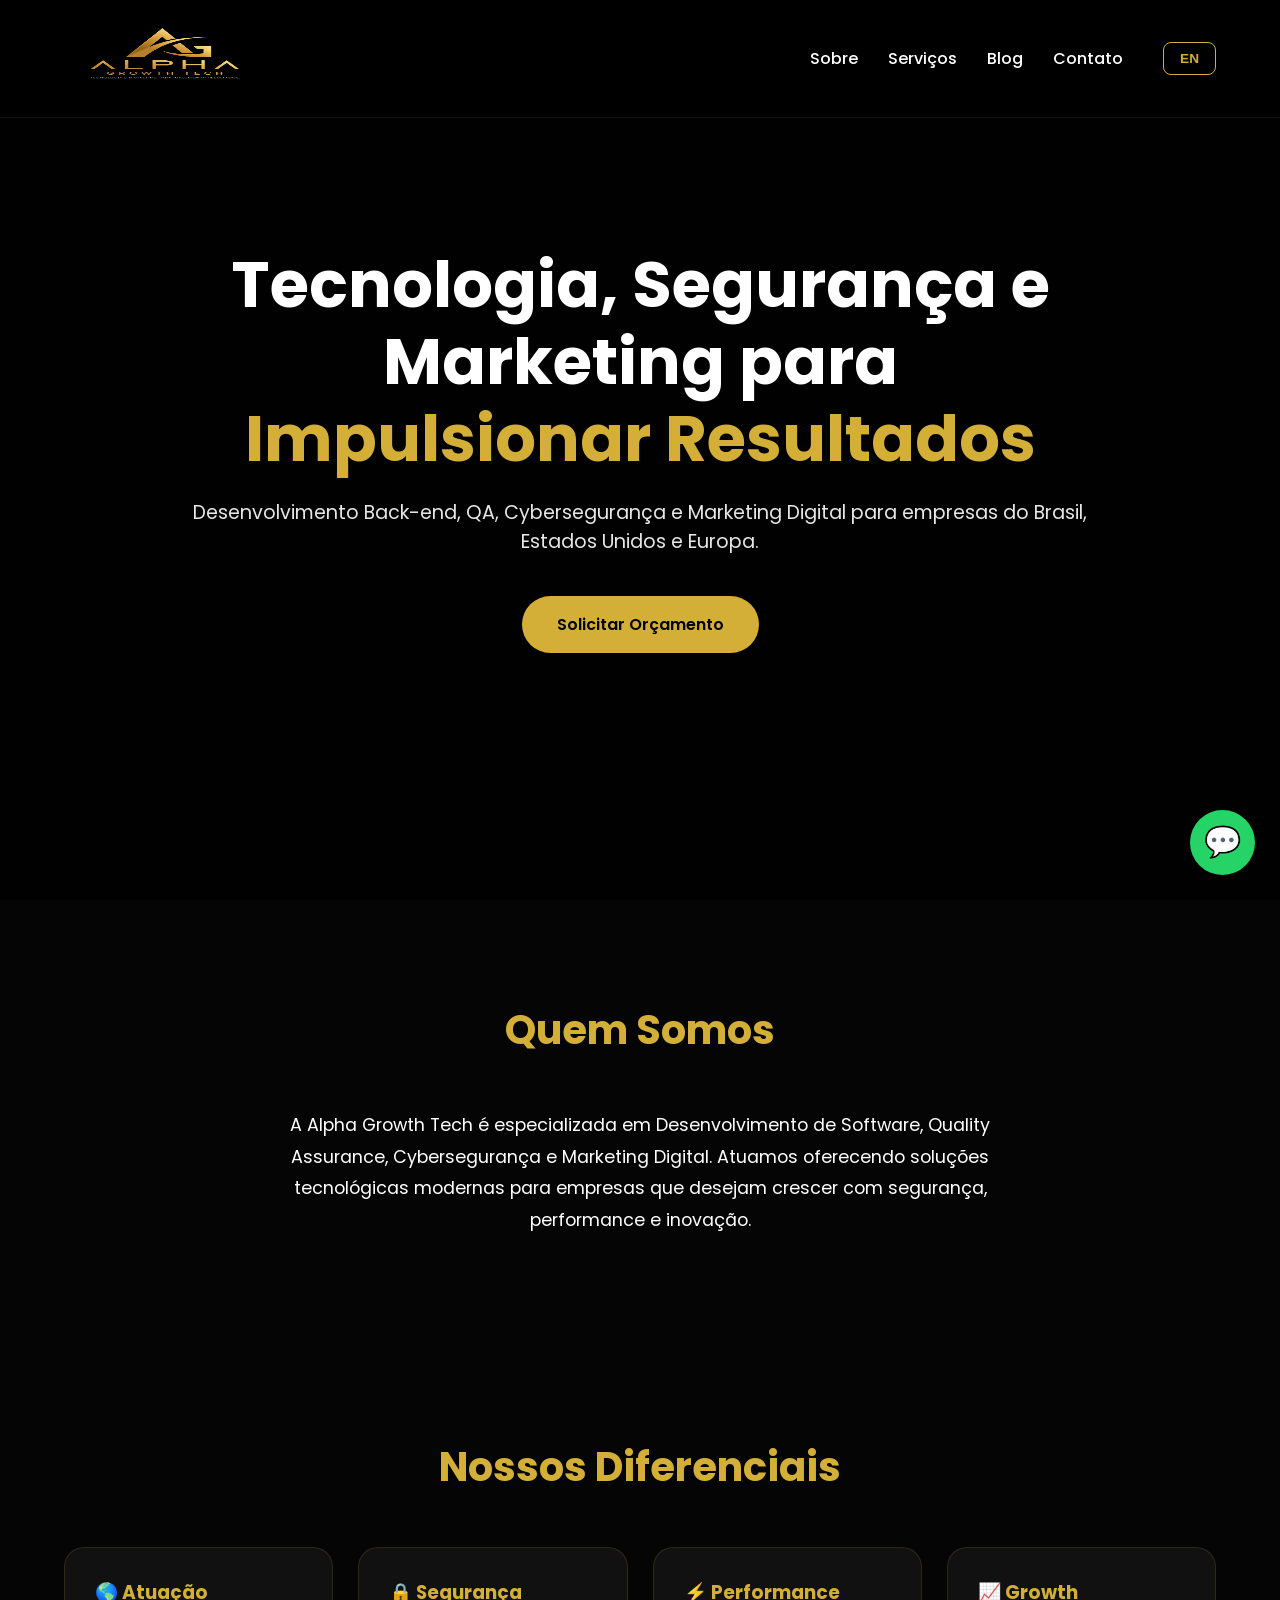
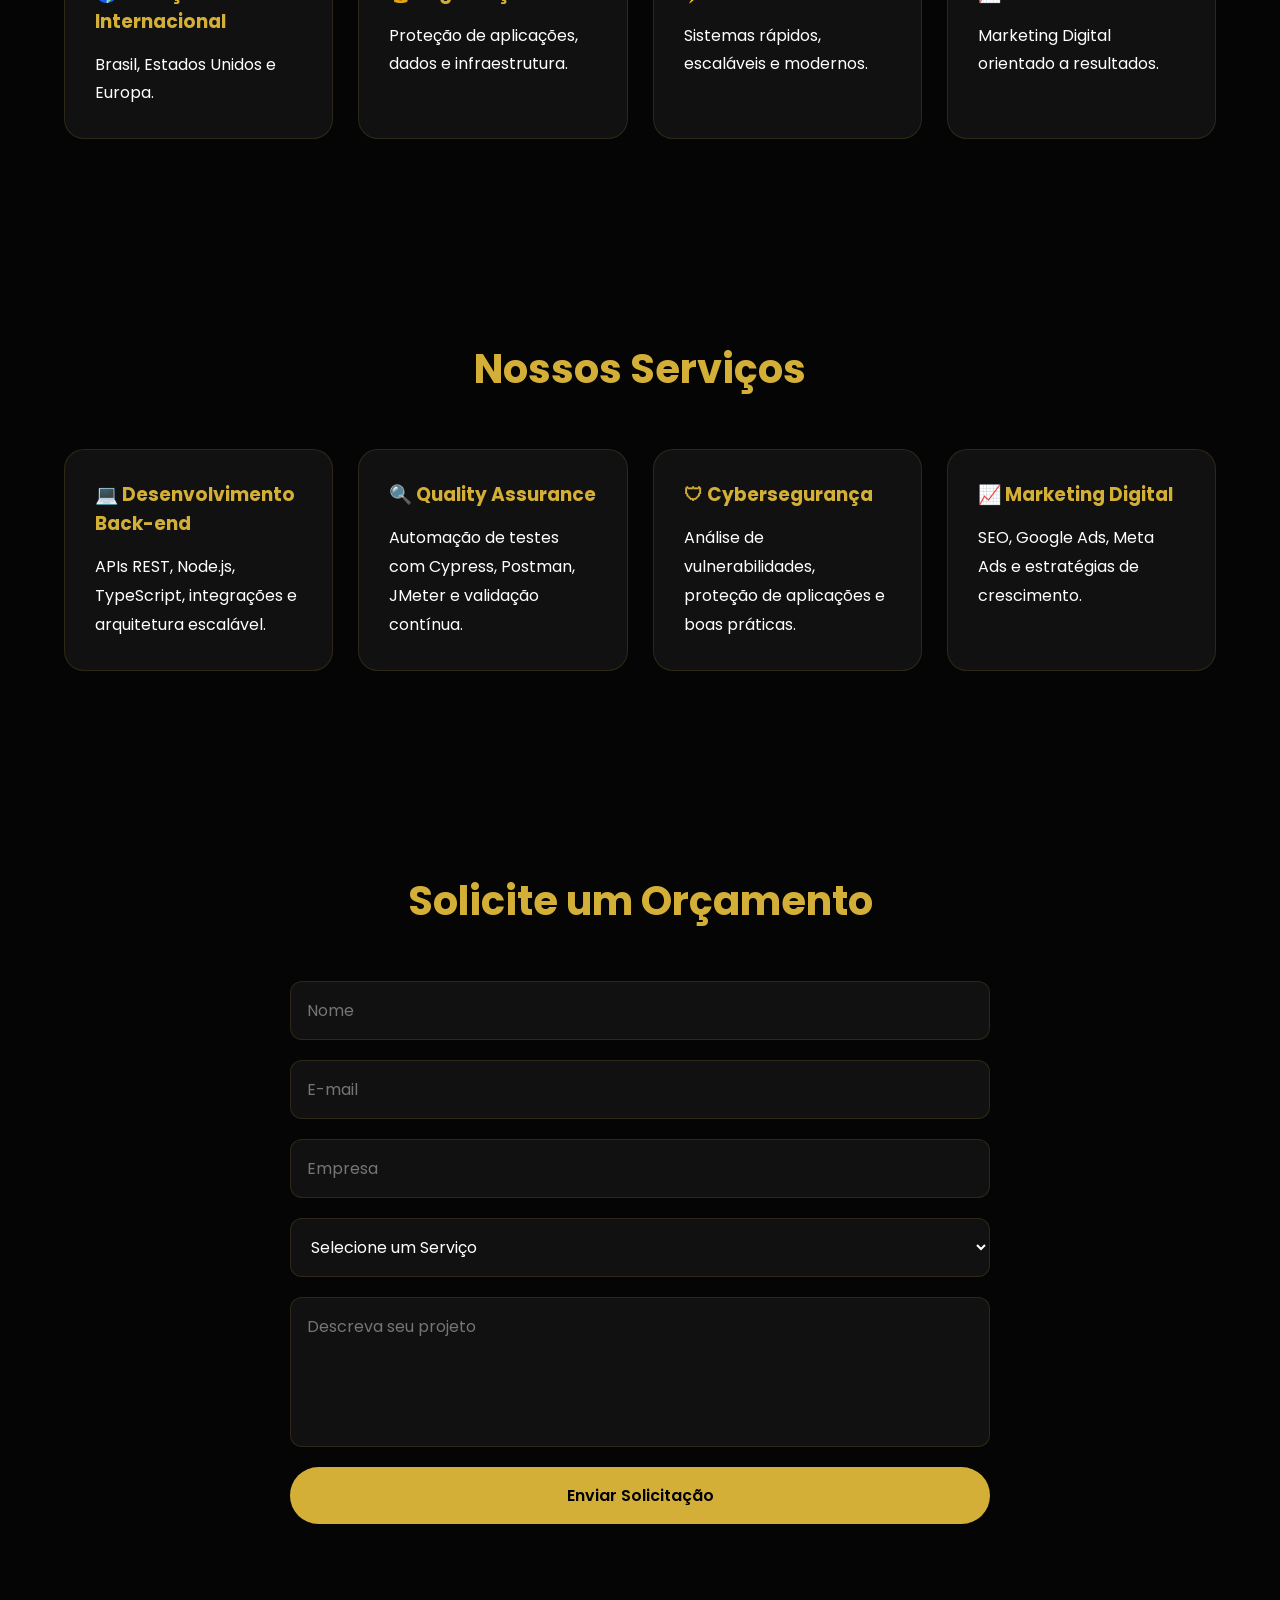
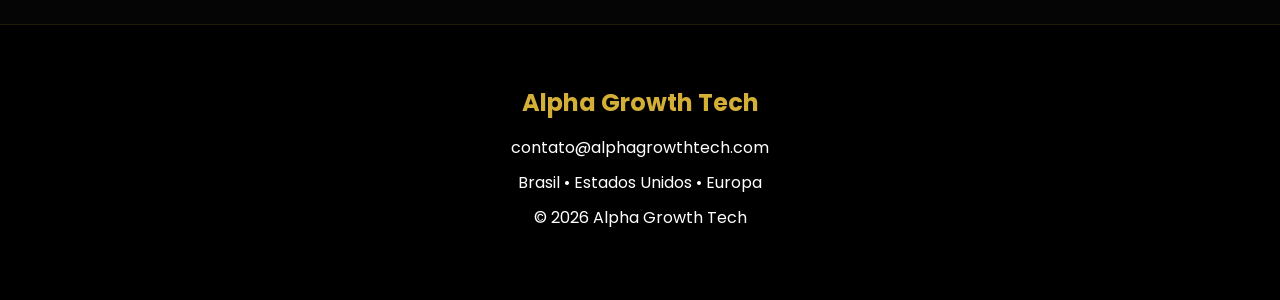
==== commit 29ff9de4: "Adiciona blog com 2 artigos iniciais e SEO" ====
--- a/index.html
+++ b/index.html
@@ -45,6 +45,7 @@
             <nav id="main-nav">
                 <a href="#sobre" data-pt="Sobre" data-en="About">Sobre</a>
                 <a href="#servicos" data-pt="Serviços" data-en="Services">Serviços</a>
+                <a href="blog.html" data-pt="Blog" data-en="Blog">Blog</a>
                 <a href="#contato" data-pt="Contato" data-en="Contact">Contato</a>
                 <button id="lang-toggle" class="lang-btn" type="button" aria-label="Switch language">EN</button>
             </nav>
--- a/css/style.css
+++ b/css/style.css
@@ -66,6 +66,41 @@
 
 nav a:hover{
     color:var(--gold);
+}
+
+/* MENU HAMBÚRGUER (mobile) */
+
+.menu-toggle{
+    display:none;
+    flex-direction:column;
+    justify-content:space-between;
+    width:30px;
+    height:22px;
+    background:transparent;
+    border:none;
+    cursor:pointer;
+    z-index:1100;
+}
+
+.menu-toggle span{
+    display:block;
+    height:3px;
+    width:100%;
+    background:var(--gold);
+    border-radius:2px;
+    transition:.3s;
+}
+
+.menu-toggle.active span:nth-child(1){
+    transform:translateY(9.5px) rotate(45deg);
+}
+
+.menu-toggle.active span:nth-child(2){
+    opacity:0;
+}
+
+.menu-toggle.active span:nth-child(3){
+    transform:translateY(-9.5px) rotate(-45deg);
 }
 
 /* BOTÃO DE IDIOMA */
@@ -324,24 +359,38 @@
     font-size:1rem;
 }
 
-.nav{
-    flex-direction:column;
-}
-
-nav{
-    margin-top:15px;
-    flex-wrap:wrap;
-    justify-content:center;
-}
-
 .logo-container img{
     height:60px;
+}
+
+.menu-toggle{
+    display:flex;
+}
+
+nav{
+    position:fixed;
+    top:0;
+    right:-100%;
+    height:100vh;
+    width:70%;
+    max-width:300px;
+    background:rgba(5,5,5,.98);
+    border-left:1px solid rgba(212,175,55,.15);
+    flex-direction:column;
+    justify-content:center;
+    align-items:center;
+    gap:30px;
+    transition:.4s;
+}
+
+nav.open{
+    right:0;
 }
 
 .lang-btn{
     margin-left:0;
     margin-top:10px;
-    padding:6px 12px;
-}
-
-}+    padding:8px 18px;
+}
+
+}
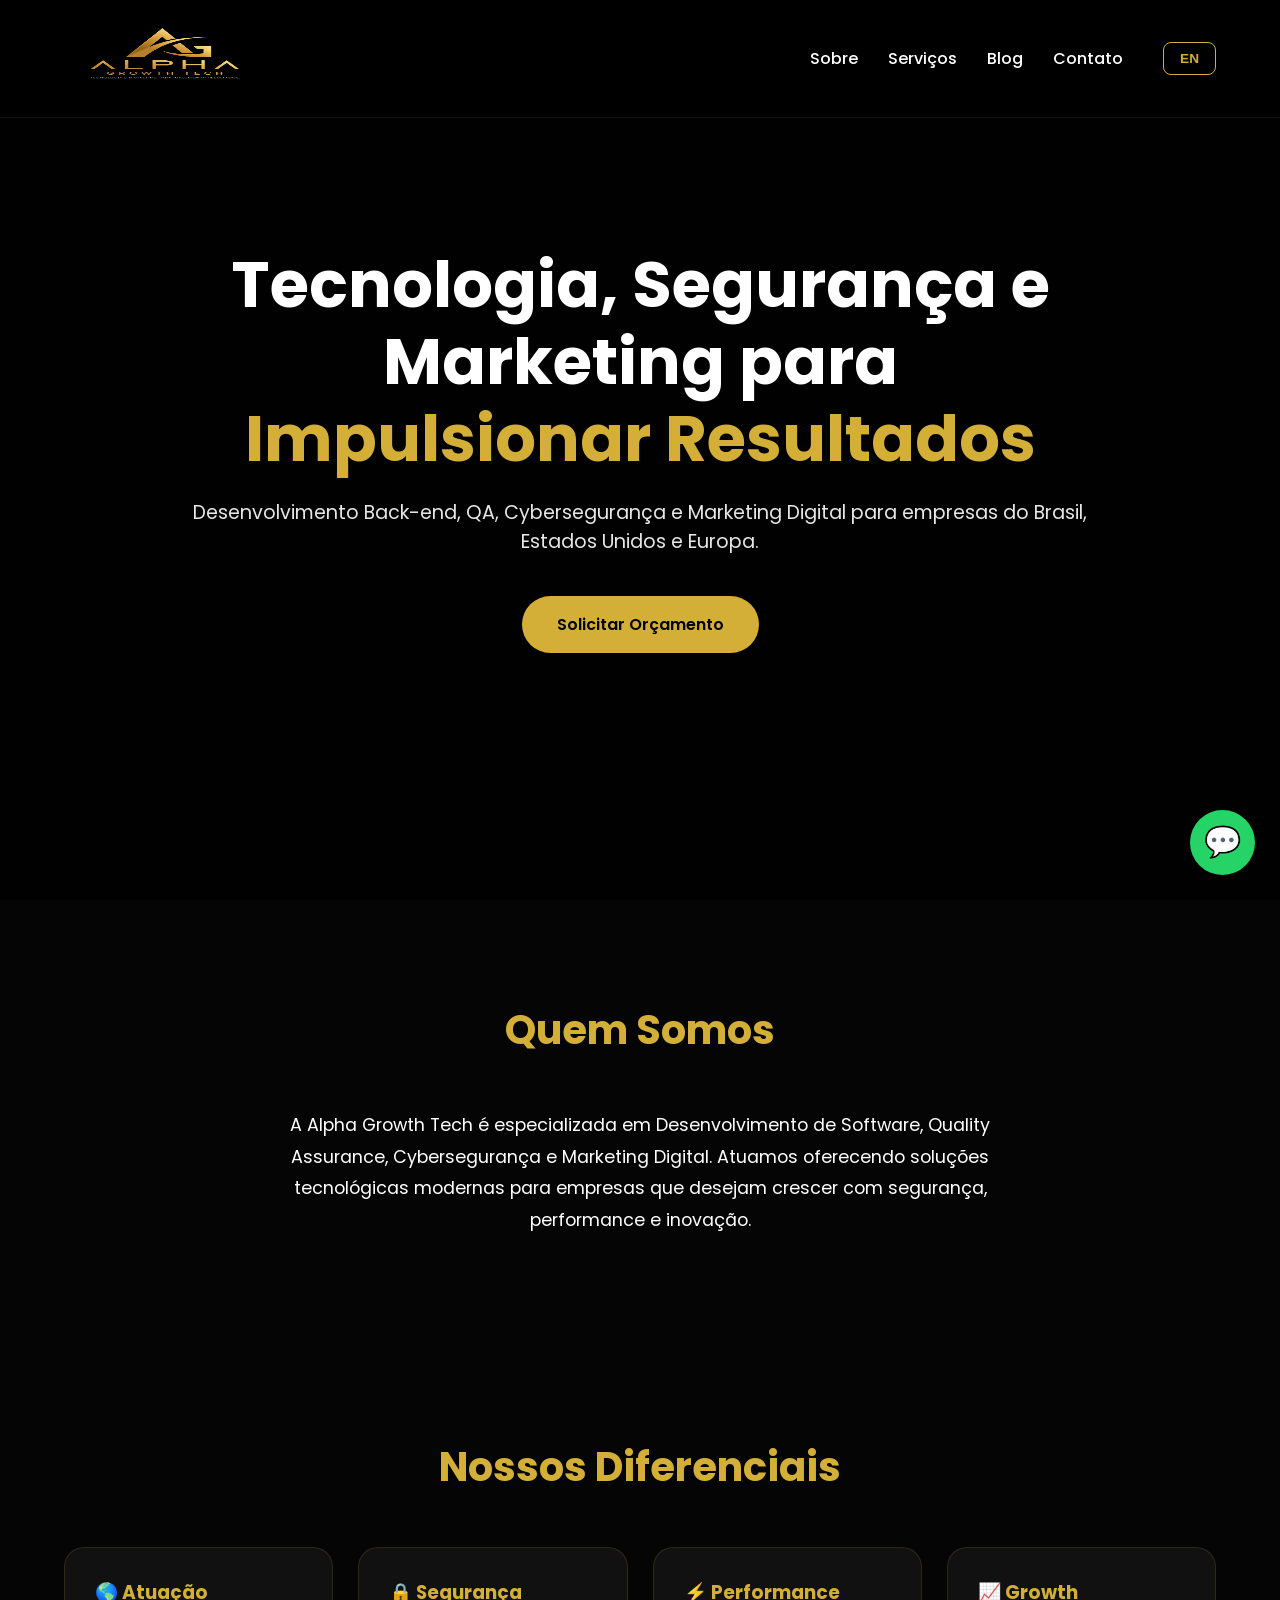
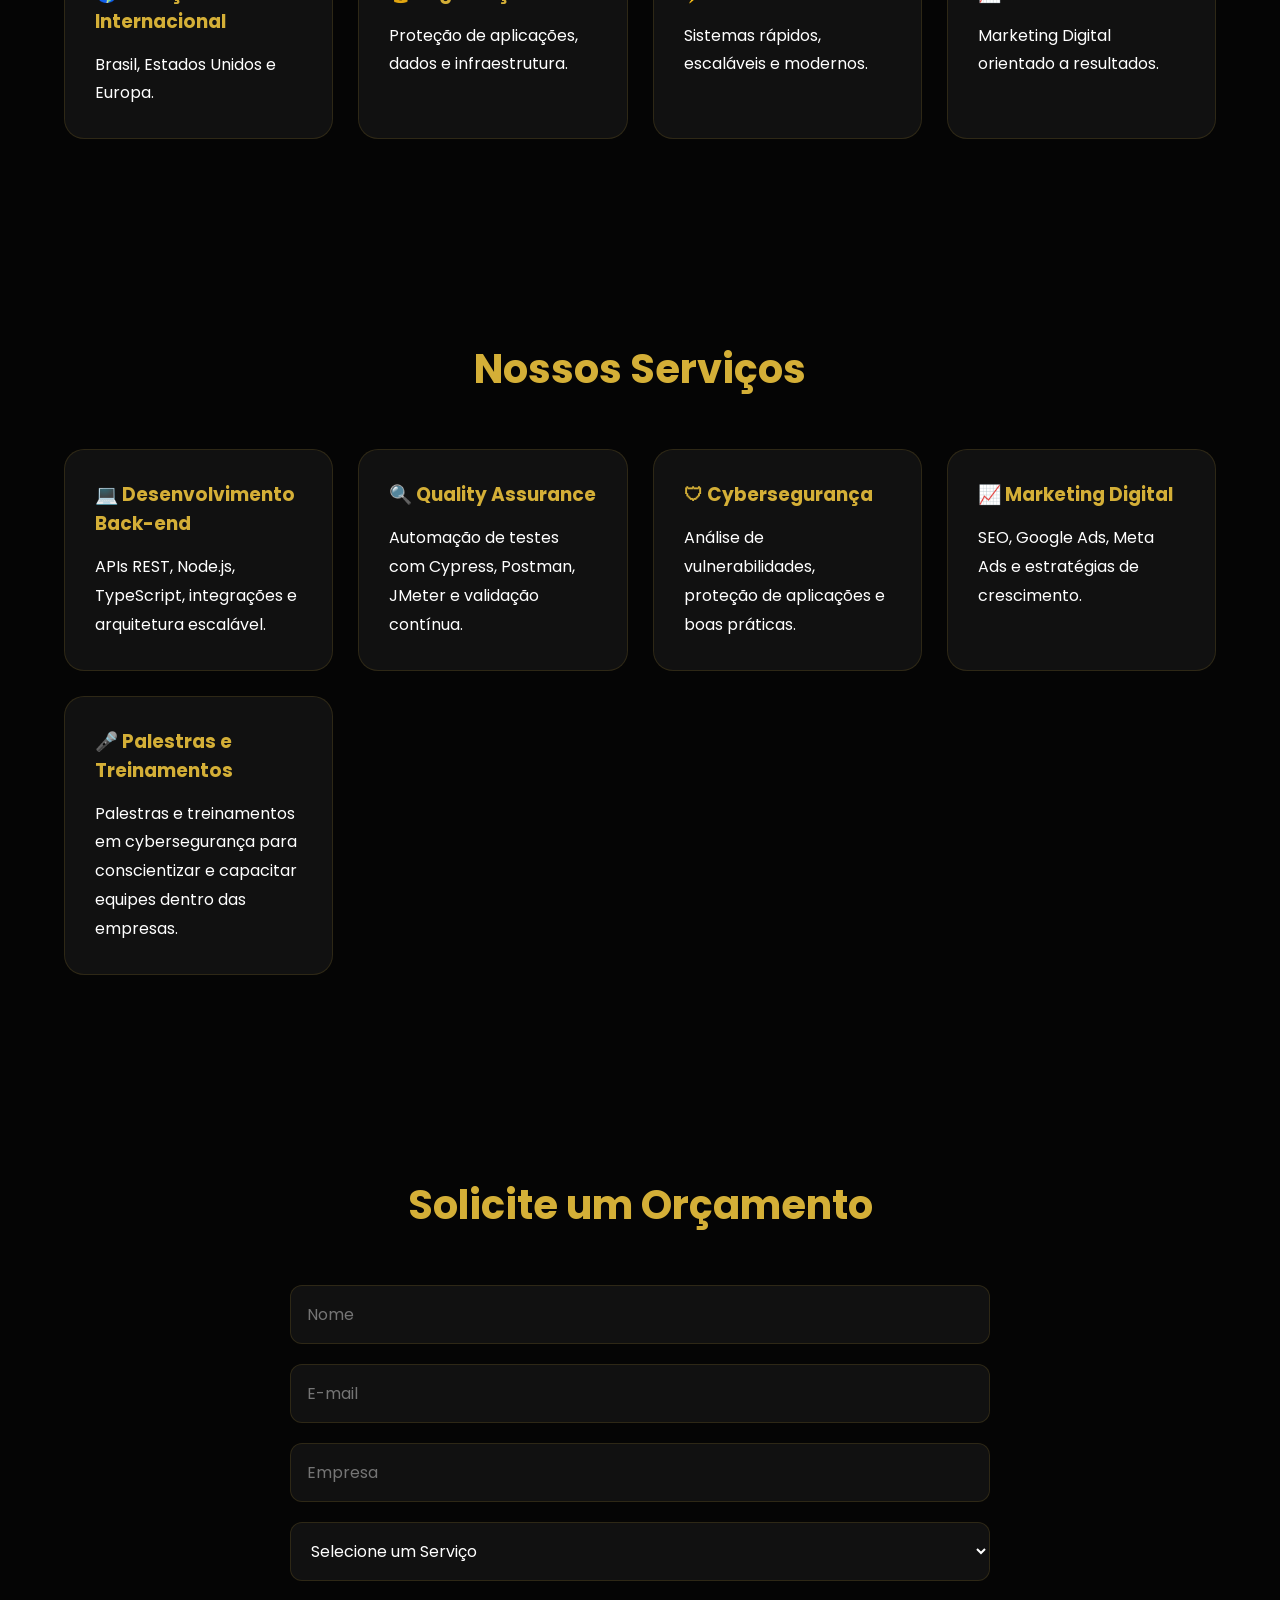
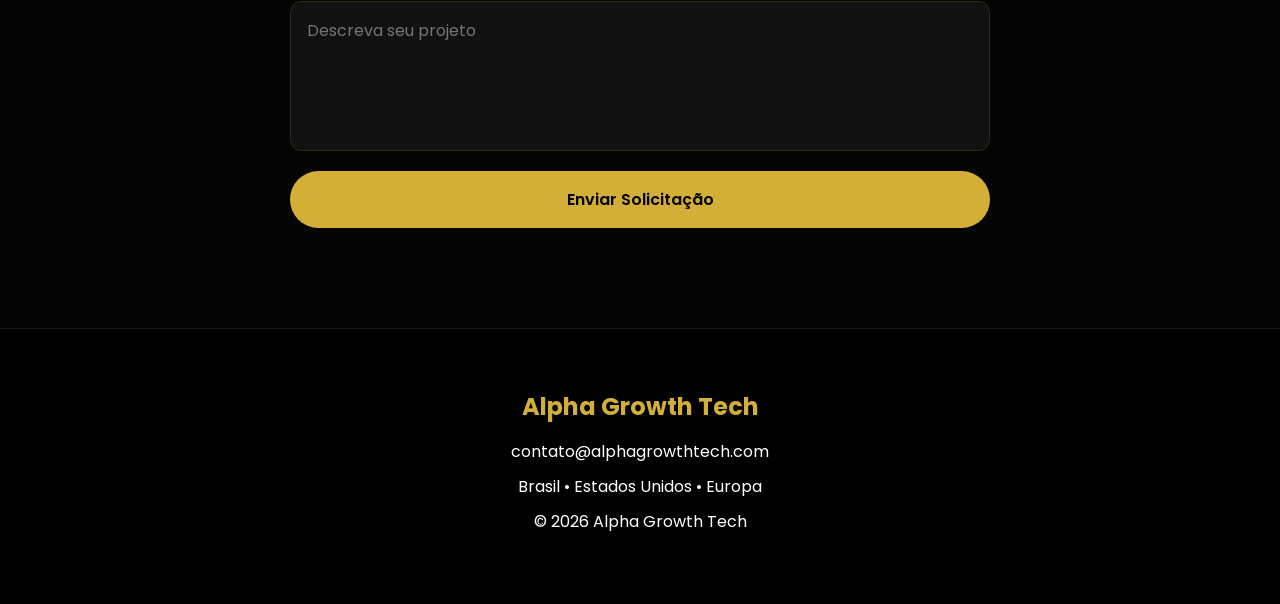
==== commit 3d84c081: "Adiciona artigo sobre treinamento de time em ciberseguranca" ====
--- a/index.html
+++ b/index.html
@@ -4,7 +4,7 @@
     <meta charset="UTF-8">
     <meta name="viewport" content="width=device-width, initial-scale=1.0">
     <meta name="description" content="Alpha Growth Tech - Desenvolvimento Back-end, QA, Cybersegurança e Marketing Digital para empresas do Brasil, Estados Unidos e Europa.">
-    <meta name="keywords" content="back-end, QA, cybersegurança, marketing digital, desenvolvimento de software">
+    <meta name="keywords" content="back-end, QA, cybersegurança, marketing digital, desenvolvimento de software, palestras cybersegurança, treinamento cybersegurança">
     <meta name="author" content="Alpha Growth Tech">
     <link rel="canonical" href="https://alpha-growth-tech.vercel.app/">
     <link rel="icon" href="assets/logo.png" type="image/png">
@@ -33,7 +33,9 @@
     <header id="header">
         <div class="container nav">
             <div class="logo-container">
-                <img src="assets/logo.png" alt="Alpha Growth Tech - Logo" loading="lazy" width="200" height="80">
+                <a href="index.html">
+                    <img src="assets/logo.png" alt="Alpha Growth Tech - Logo" loading="lazy" width="200" height="80">
+                </a>
             </div>
 
             <button id="menu-toggle" class="menu-toggle" type="button" aria-label="Abrir menu" aria-expanded="false">
@@ -126,6 +128,10 @@
                     <h3 data-pt="📈 Marketing Digital" data-en="📈 Digital Marketing">📈 Marketing Digital</h3>
                     <p data-pt="SEO, Google Ads, Meta Ads e estratégias de crescimento." data-en="SEO, Google Ads, Meta Ads and growth strategies.">SEO, Google Ads, Meta Ads e estratégias de crescimento.</p>
                 </div>
+                <div class="card">
+                    <h3 data-pt="🎤 Palestras e Treinamentos" data-en="🎤 Lectures and Training">🎤 Palestras e Treinamentos</h3>
+                    <p data-pt="Palestras e treinamentos em cybersegurança para conscientizar e capacitar equipes dentro das empresas." data-en="Cybersecurity lectures and training to raise awareness and upskill teams within companies.">Palestras e treinamentos em cybersegurança para conscientizar e capacitar equipes dentro das empresas.</p>
+                </div>
             </div>
         </div>
     </section>
@@ -144,6 +150,7 @@
                     <option data-pt="QA" data-en="QA">QA</option>
                     <option data-pt="Cybersegurança" data-en="Cybersecurity">Cybersegurança</option>
                     <option data-pt="Marketing Digital" data-en="Digital Marketing">Marketing Digital</option>
+                    <option data-pt="Palestras e Treinamentos" data-en="Lectures and Training">Palestras e Treinamentos</option>
                 </select>
                 <textarea name="mensagem" data-pt-placeholder="Descreva seu projeto" data-en-placeholder="Describe your project" placeholder="Descreva seu projeto"></textarea>
                 <button type="submit" class="btn" data-pt="Enviar Solicitação" data-en="Send Request">Enviar Solicitação</button>
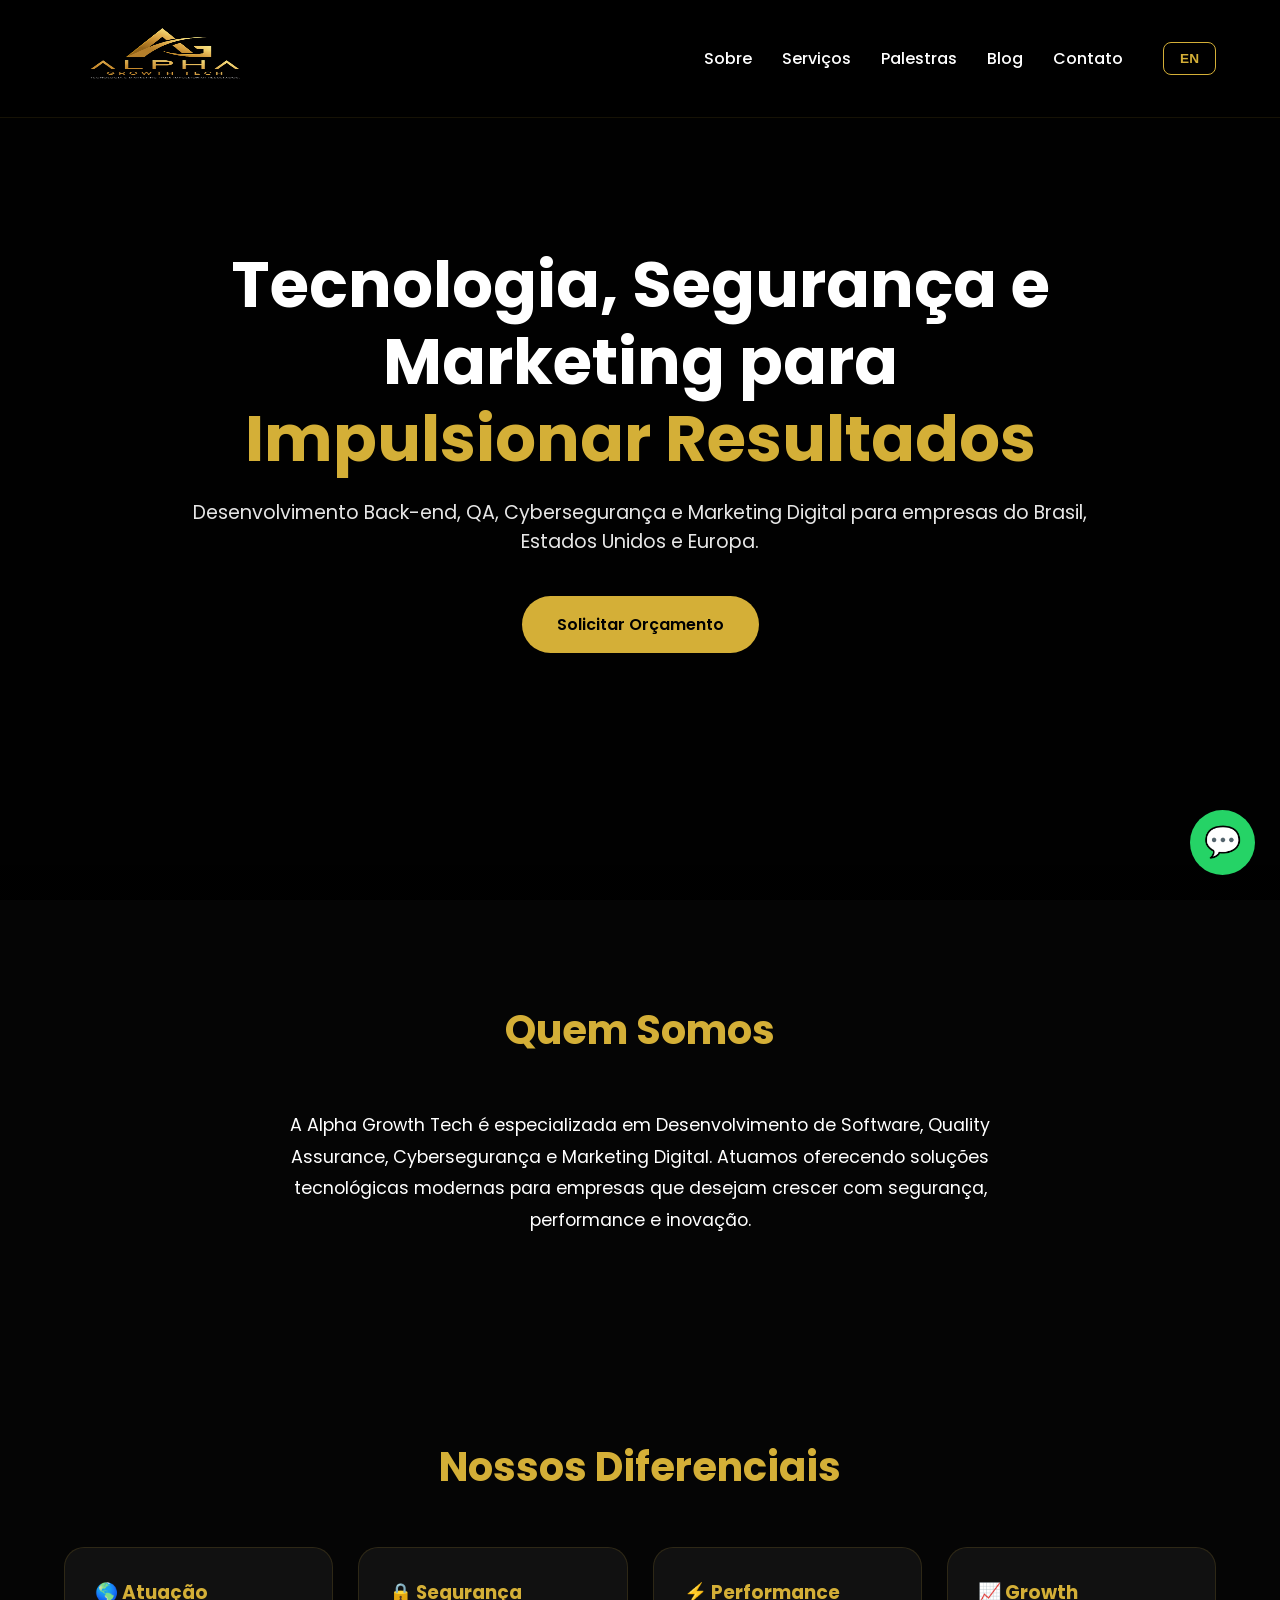
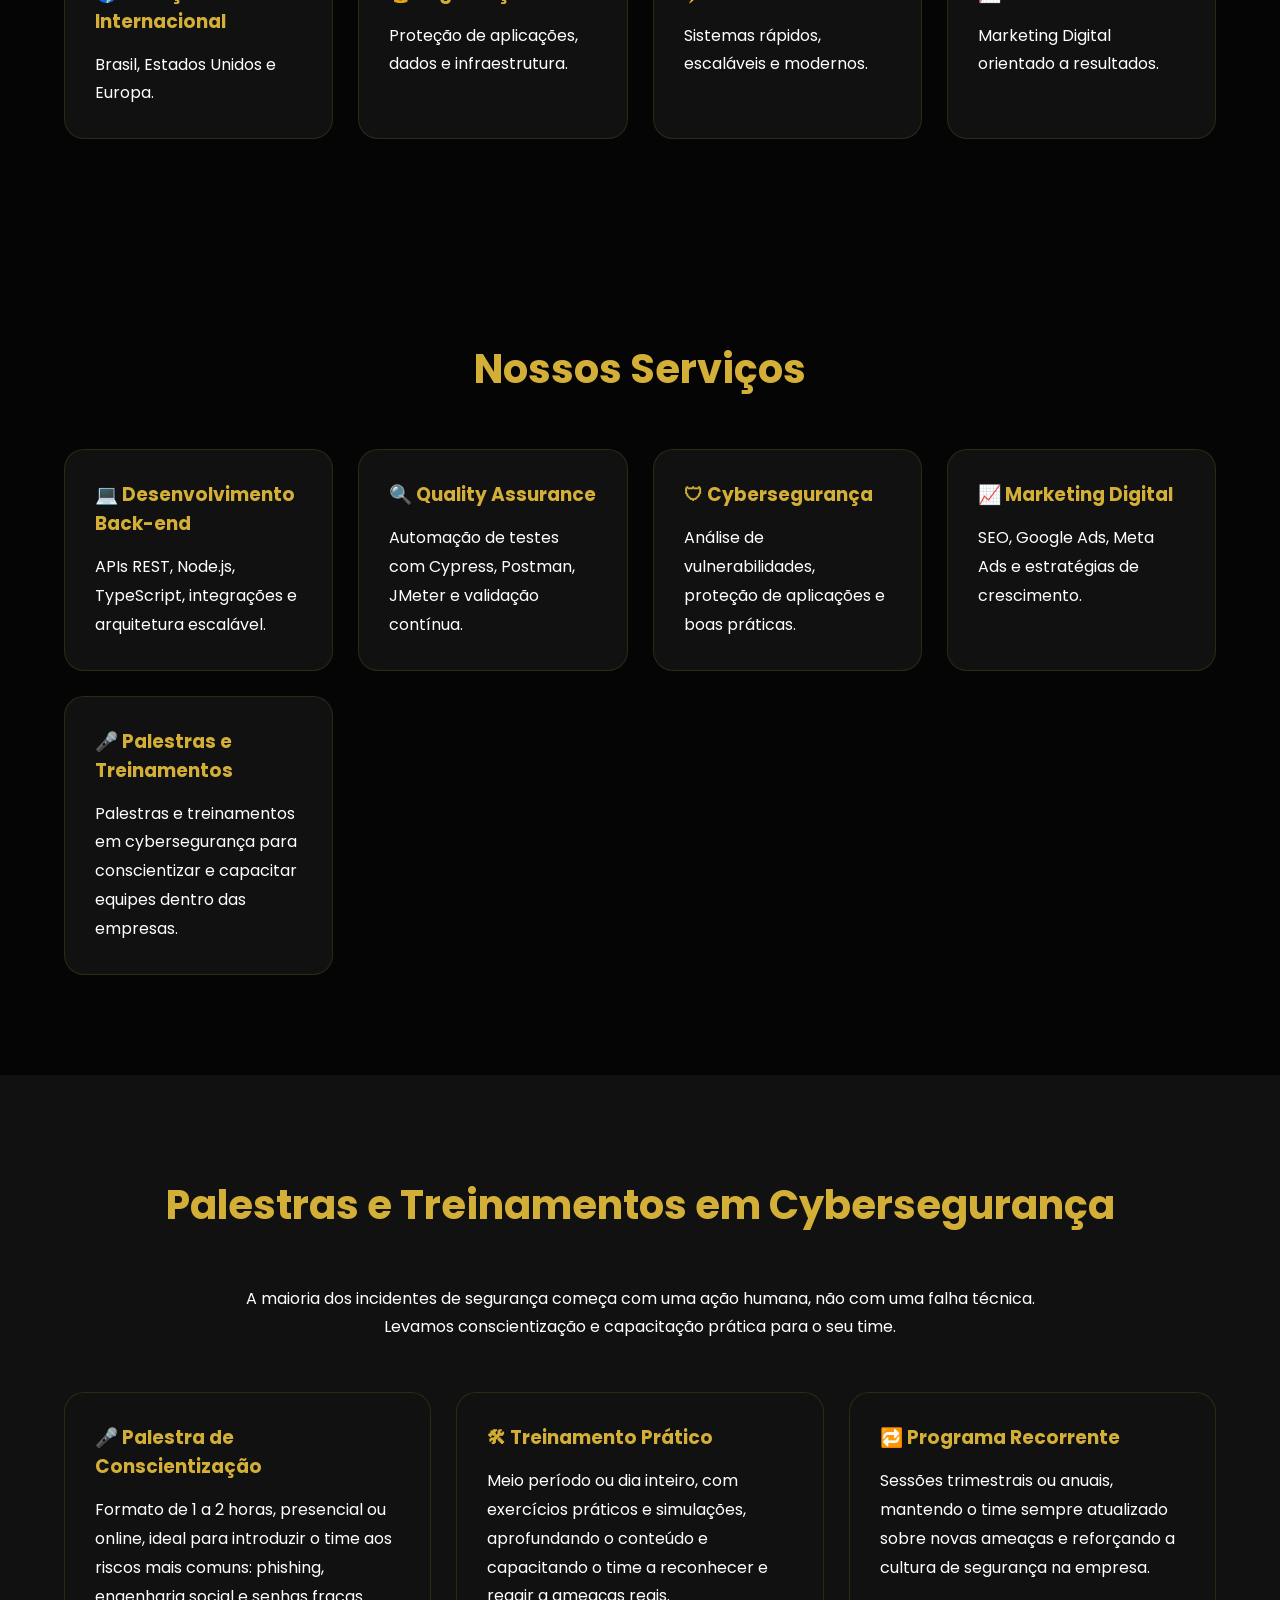
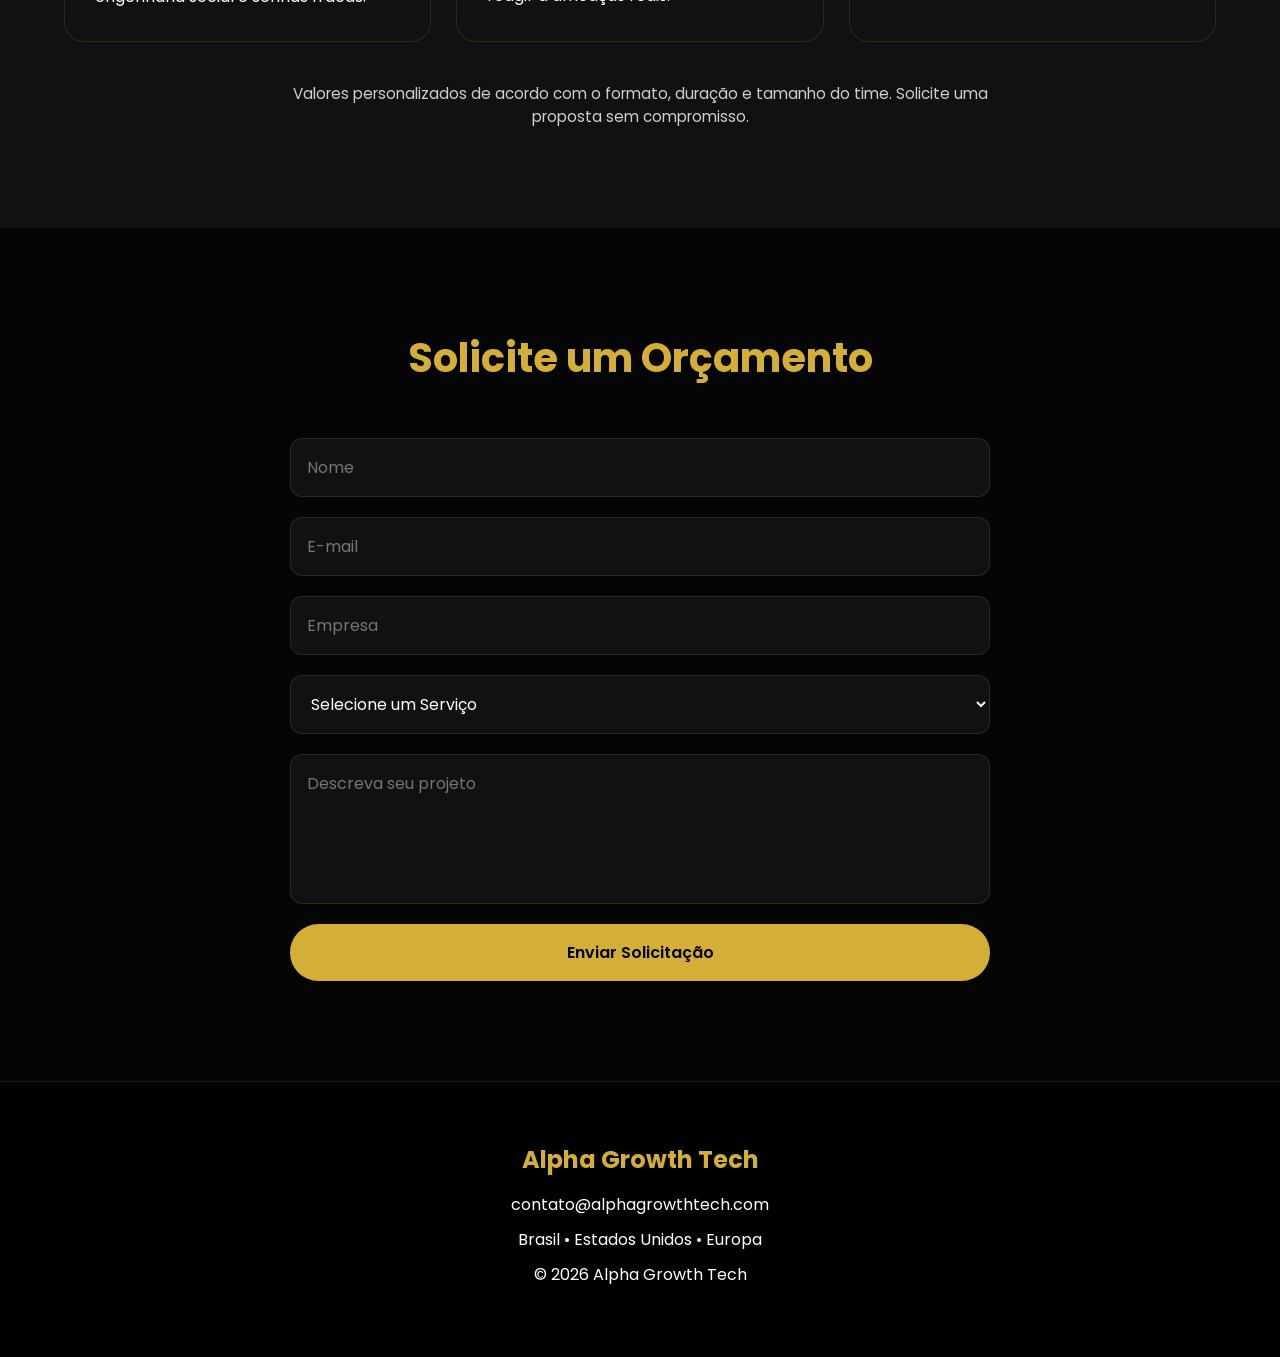
==== commit 923006d0: "Adiciona secao detalhada de palestras e treinamentos" ====
--- a/index.html
+++ b/index.html
@@ -47,6 +47,7 @@
             <nav id="main-nav">
                 <a href="#sobre" data-pt="Sobre" data-en="About">Sobre</a>
                 <a href="#servicos" data-pt="Serviços" data-en="Services">Serviços</a>
+                <a href="#palestras" data-pt="Palestras" data-en="Training">Palestras</a>
                 <a href="blog.html" data-pt="Blog" data-en="Blog">Blog</a>
                 <a href="#contato" data-pt="Contato" data-en="Contact">Contato</a>
                 <button id="lang-toggle" class="lang-btn" type="button" aria-label="Switch language">EN</button>
@@ -133,6 +134,35 @@
                     <p data-pt="Palestras e treinamentos em cybersegurança para conscientizar e capacitar equipes dentro das empresas." data-en="Cybersecurity lectures and training to raise awareness and upskill teams within companies.">Palestras e treinamentos em cybersegurança para conscientizar e capacitar equipes dentro das empresas.</p>
                 </div>
             </div>
+        </div>
+    </section>
+
+    <!-- PALESTRAS E TREINAMENTOS -->
+    <section id="palestras" class="section" style="background:var(--dark);">
+        <div class="container">
+            <h2 data-pt="Palestras e Treinamentos em Cybersegurança" data-en="Cybersecurity Lectures and Training">Palestras e Treinamentos em Cybersegurança</h2>
+            <p data-pt="A maioria dos incidentes de segurança começa com uma ação humana, não com uma falha técnica. Levamos conscientização e capacitação prática para o seu time." data-en="Most security incidents start with a human action, not a technical flaw. We bring awareness and practical training to your team." style="text-align:center;max-width:800px;margin:0 auto 50px;line-height:1.8;">
+                A maioria dos incidentes de segurança começa com uma ação humana,
+                não com uma falha técnica. Levamos conscientização e capacitação
+                prática para o seu time.
+            </p>
+            <div class="cards">
+                <div class="card">
+                    <h3 data-pt="🎤 Palestra de Conscientização" data-en="🎤 Awareness Lecture">🎤 Palestra de Conscientização</h3>
+                    <p data-pt="Formato de 1 a 2 horas, presencial ou online, ideal para introduzir o time aos riscos mais comuns: phishing, engenharia social e senhas fracas." data-en="1 to 2 hour format, in person or online, ideal to introduce the team to the most common risks: phishing, social engineering and weak passwords.">Formato de 1 a 2 horas, presencial ou online, ideal para introduzir o time aos riscos mais comuns: phishing, engenharia social e senhas fracas.</p>
+                </div>
+                <div class="card">
+                    <h3 data-pt="🛠 Treinamento Prático" data-en="🛠 Hands-on Training">🛠 Treinamento Prático</h3>
+                    <p data-pt="Meio período ou dia inteiro, com exercícios práticos e simulações, aprofundando o conteúdo e capacitando o time a reconhecer e reagir a ameaças reais." data-en="Half or full day, with hands-on exercises and simulations, deepening the content and training the team to recognize and respond to real threats.">Meio período ou dia inteiro, com exercícios práticos e simulações, aprofundando o conteúdo e capacitando o time a reconhecer e reagir a ameaças reais.</p>
+                </div>
+                <div class="card">
+                    <h3 data-pt="🔁 Programa Recorrente" data-en="🔁 Recurring Program">🔁 Programa Recorrente</h3>
+                    <p data-pt="Sessões trimestrais ou anuais, mantendo o time sempre atualizado sobre novas ameaças e reforçando a cultura de segurança na empresa." data-en="Quarterly or annual sessions, keeping the team always up to date on new threats and reinforcing the company's security culture.">Sessões trimestrais ou anuais, mantendo o time sempre atualizado sobre novas ameaças e reforçando a cultura de segurança na empresa.</p>
+                </div>
+            </div>
+            <p data-pt="Valores personalizados de acordo com o formato, duração e tamanho do time. Solicite uma proposta sem compromisso." data-en="Custom pricing based on format, duration and team size. Request a no-obligation quote." style="text-align:center;max-width:700px;margin:40px auto 0;opacity:.8;font-size:.95rem;">
+                Valores personalizados de acordo com o formato, duração e tamanho do time. Solicite uma proposta sem compromisso.
+            </p>
         </div>
     </section>
 
